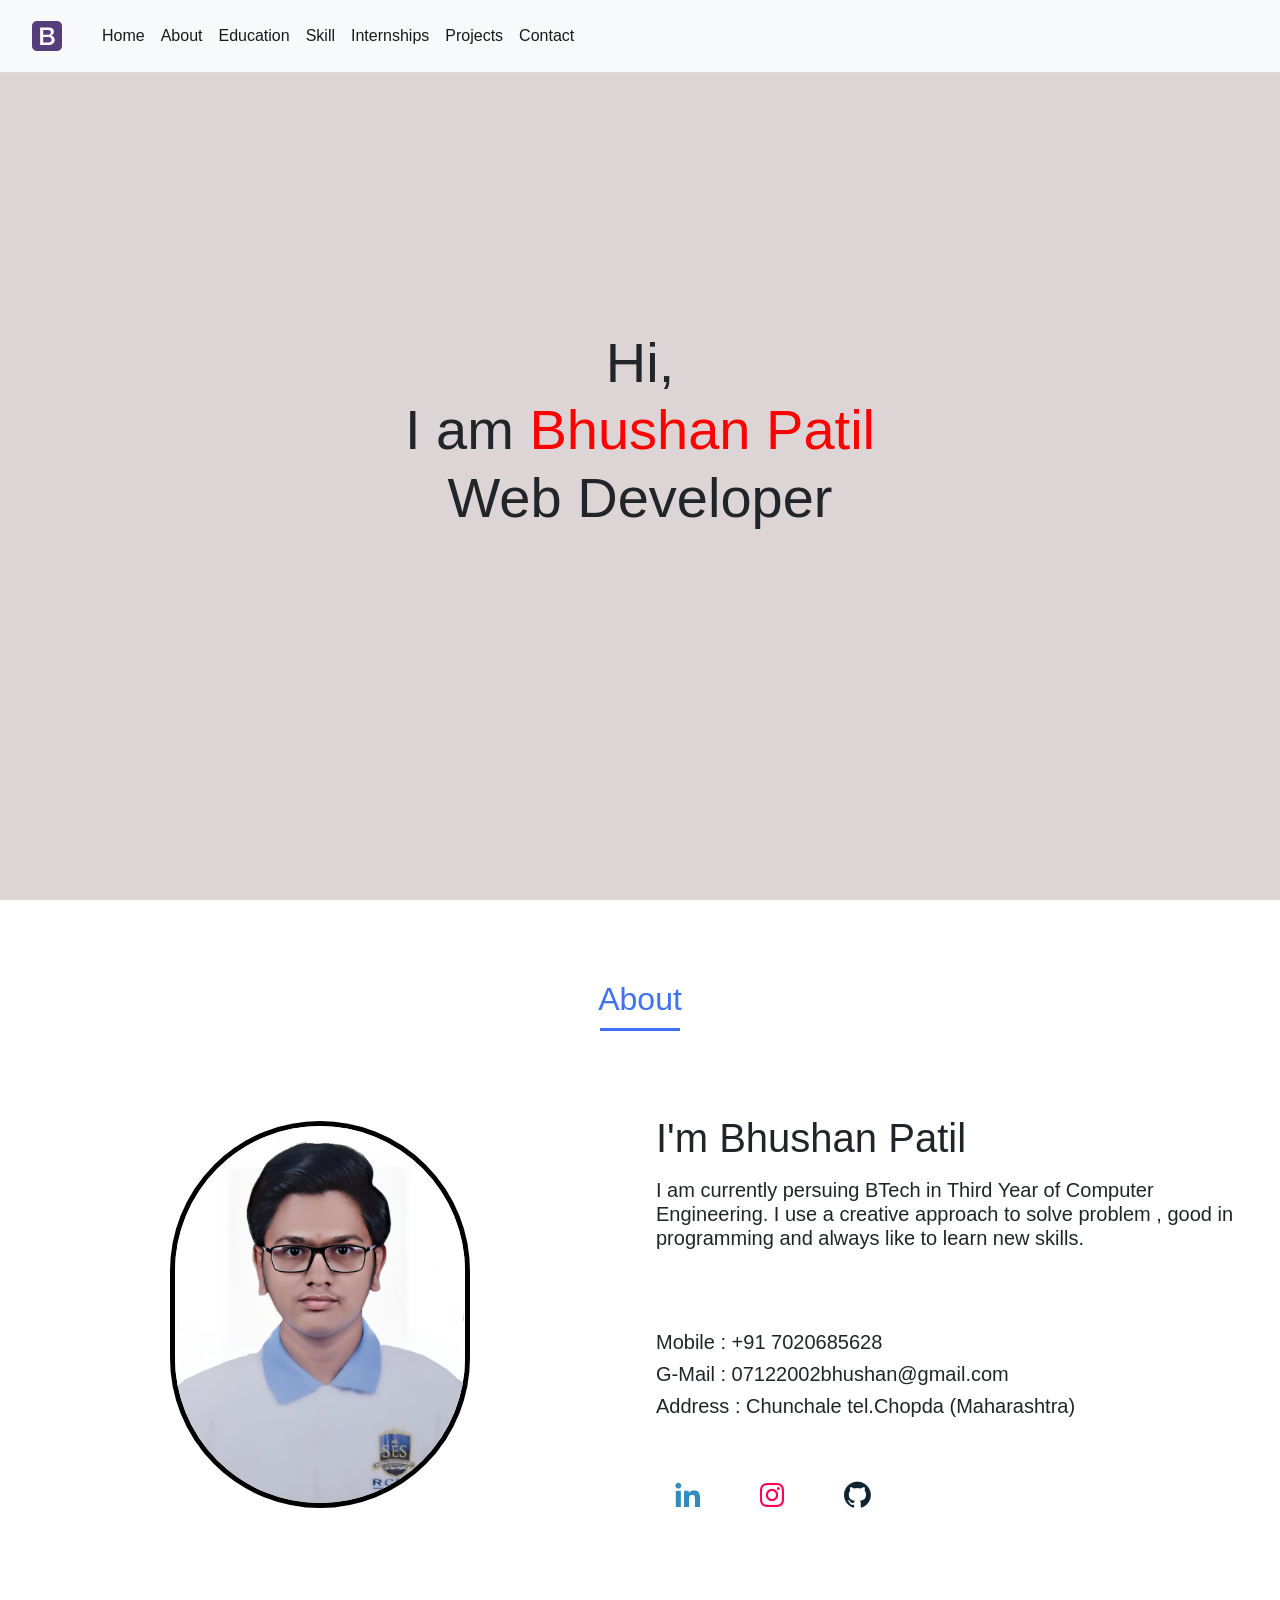
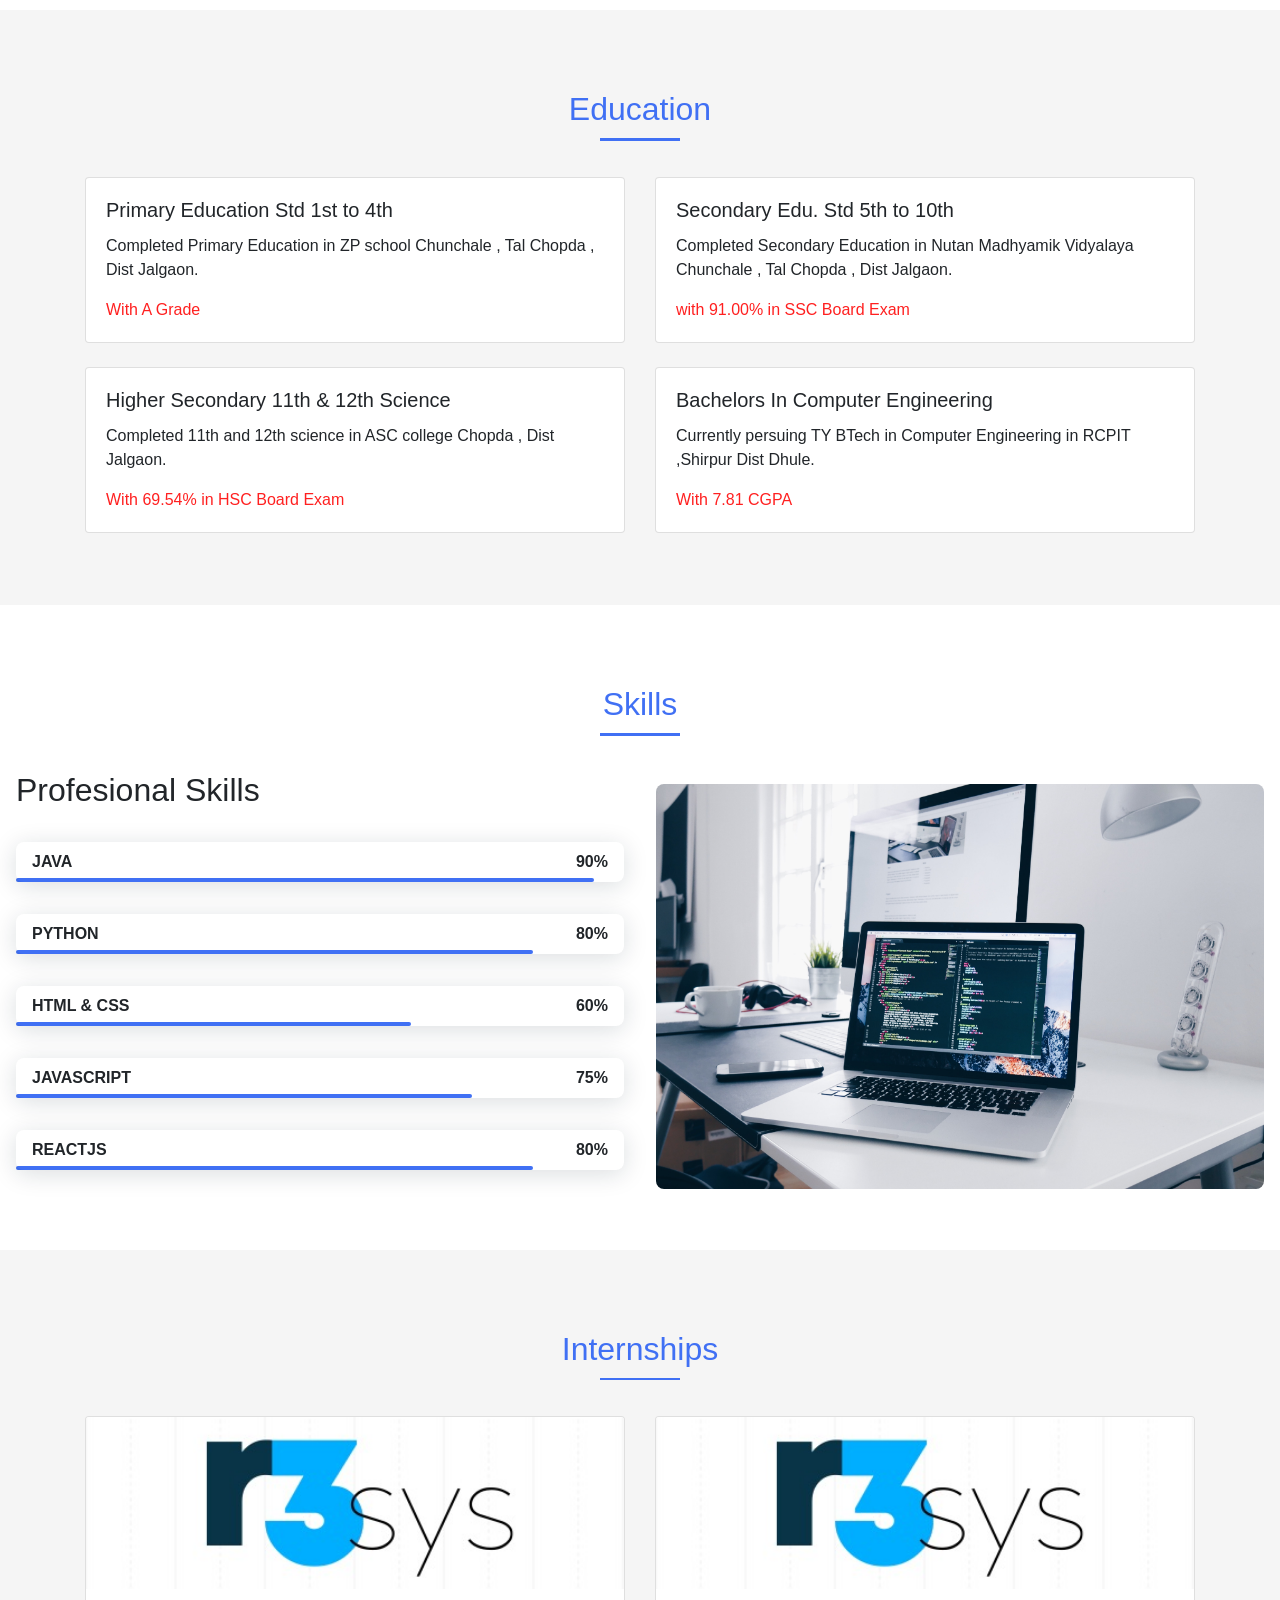
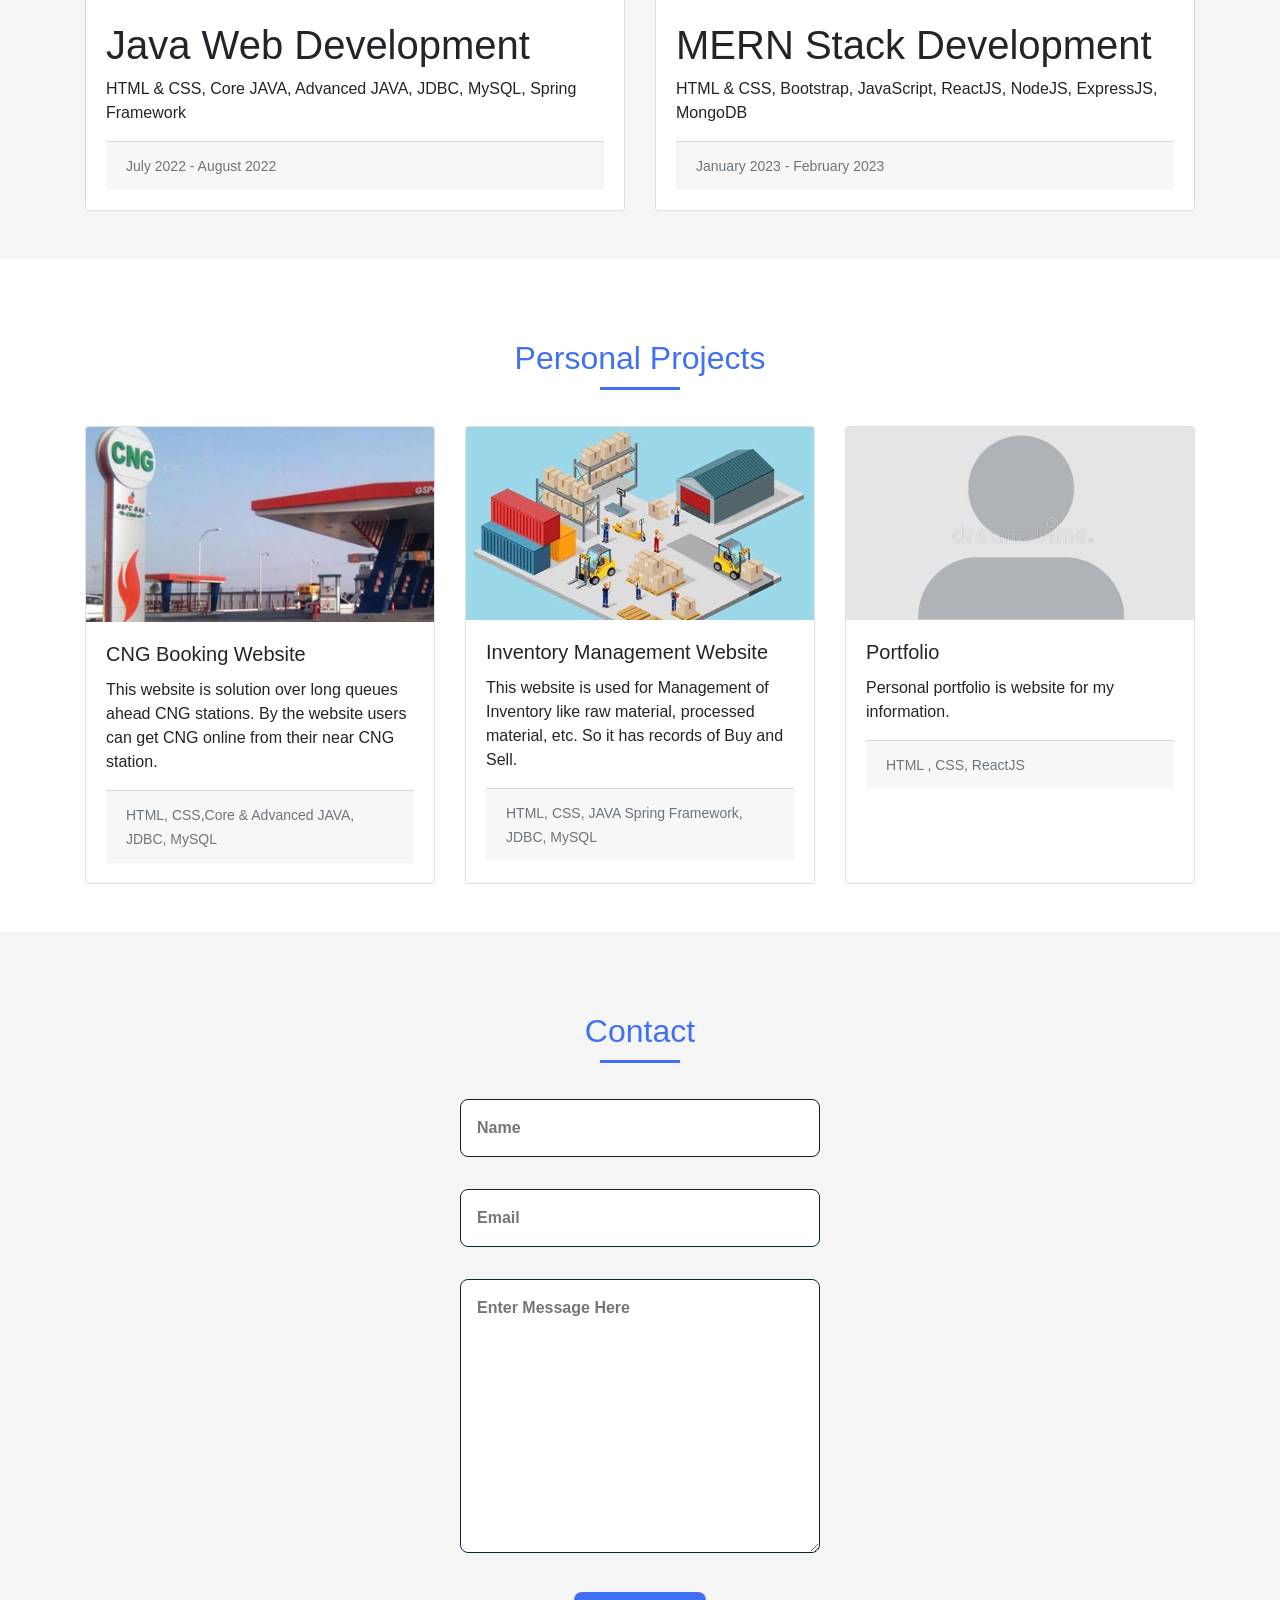
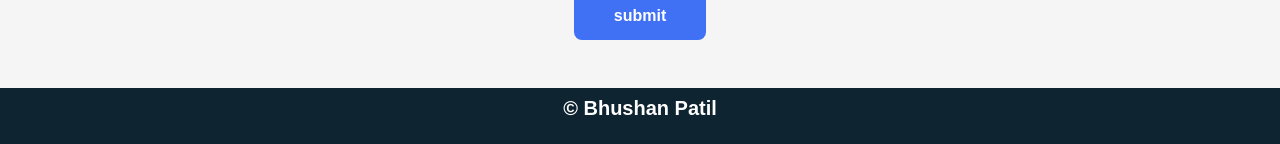
==== index.html @ 360c52a9 "hello" ====
<!doctype html>
<html lang="en">

<head>
    <!-- Required meta tags -->
    <meta charset="utf-8">
    <meta name="viewport" content="width=device-width, initial-scale=1, shrink-to-fit=no">

    <!-- Bootstrap CSS -->
    <link rel="stylesheet" href="https://cdn.jsdelivr.net/npm/bootstrap@4.6.2/dist/css/bootstrap.min.css"
        integrity="sha384-xOolHFLEh07PJGoPkLv1IbcEPTNtaed2xpHsD9ESMhqIYd0nLMwNLD69Npy4HI+N" crossorigin="anonymous">


    <meta charset="UTF-8">
    <meta name="viewport" content="width=device-width, initial-scale=1.0">
    <link rel="stylesheet" href="styles.css">
    <link rel="stylesheet" href="bootstrap.css">
    <link href='https://cdn.jsdelivr.net/npm/boxicons@2.0.5/css/boxicons.min.css' rel='stylesheet'>

    <title>bhushan</title>
</head>

<body>

    <!-- HEADER -->

    <header class="l-header">

        <nav class="navbar navbar-expand-lg navbar-light bg-light">
            <!-- Just an image -->
            <nav class="navbar navbar-light bg-light">
                <a class="navbar-brand" href="#">
                    <img src="img/bootstrap-solid.svg" width="30" height="30" alt="">
                </a>
            </nav>
            <button class="navbar-toggler" type="button" data-toggle="collapse" data-target="#navbarSupportedContent"
                aria-controls="navbarSupportedContent" aria-expanded="false" aria-label="Toggle navigation">
                <span class="navbar-toggler-icon"></span>
            </button>

            <div class="collapse navbar-collapse" id="navbarSupportedContent">
                <ul class="navbar-nav mr-auto">
                    <li class="nav-item active">
                        <a class="nav-link" href="#home">Home <span class="sr-only">(current)</span></a>
                    </li>
                    <li class="nav-item active">
                        <a class="nav-link" href="#about">About <span class="sr-only">(current)</span></a>
                    </li>
                    <li class="nav-item active">
                        <a class="nav-link" href="#work">Education <span class="sr-only">(current)</span></a>
                    </li>
                    <li class="nav-item active">
                        <a class="nav-link" href="#skills">Skill <span class="sr-only">(current)</span></a>
                    </li>
                    <li class="nav-item active">
                        <a class="nav-link" href="#intern">Internships <span class="sr-only">(current)</span></a>
                    </li>
                    <li class="nav-item active">
                        <a class="nav-link" href="#project">Projects <span class="sr-only">(current)</span></a>
                    </li>
                    <li class="nav-item active">
                        <a class="nav-link" href="#contact">Contact <span class="sr-only">(current)</span></a>
                    </li>

                </ul>
                <!-- <form class="form-inline my-2 my-lg-0">
                    <input class="form-control mr-sm-2" type="search" placeholder="Search" aria-label="Search">
                    <button class="btn btn-outline-success my-2 my-sm-0" type="submit">Search</button>
                </form> -->
            </div>
        </nav>





    </header>









    <!-- <main class="l-main"> -->
    <!--===== HOME =====-->
    <center style="background-color : rgb(221, 213, 213)">
        <section class="home bd-grid" id="home">
            <div class="home__data">
                <h1 class="home__title">Hi,<br>I am <span style="color : red;" class="home__title-color">Bhushan
                        Patil</span><br>Web
                    Developer</h1>
            </div>
        </section>
    </center>
    <!--===== ABOUT =====-->
    
    <section class="about section " id="about">
        <h2 class="section-title">About</h2>

        <div class="about__container bd-grid">
            <div class="about__img">
                <img src="img/bkp.jpg" style="border-radius:900px;border:5px solid black">
            </div>

            <div>
                <br><br>
                <h1 class="about__subtitle">I'm Bhushan Patil</h1>
                <h5 class="about__text">I am currently persuing BTech in Third Year of Computer Engineering. I use a
                    creative approach to solve problem , good in programming and always like to
                    learn new skills.</h5>

                <br><br><br>
                <h5>Mobile : +91 7020685628</h5>
                <h5>G-Mail : 07122002bhushan@gmail.com</h5>
                <h5>Address : Chunchale tel.Chopda (Maharashtra)</h5>

                <br><br>


                <div class="home__social">
                    <a style="color: rgb(49, 139, 190);" href="https://www.linkedin.com/in/bhushan-patil-1b8792234" class="home__social-icon"><i
                            class='bx bxl-linkedin'></i></a>
                    <a style="color: rgb(255, 0, 85);" href="https://instagram.com/bhushankpatil_07?igshid=ZDdkNTZiNTM=" class="home__social-icon"><i
                            class='bx bxl-instagram'></i></a>
                    <a href="https://github.com/BhushanKishorPatil" class="home__social-icon"><i
                            class='bx bxl-github'></i></a>
                </div>
            </div>
        </div>
    </section>



    <!--===== WORK =====-->
    <div style="background-color: whitesmoke;">
        <section class="work section container" id="work">
            <h2 class="section-title">Education</h2>


            <div class="row row-cols-1 row-cols-md-2">
                <div class="col mb-4">
                    <div class="card">

                        <div class="card-body">
                            <h5 class="card-title">Primary Education Std 1st to 4th</h5>
                            <p class="card-text">Completed Primary Education in ZP school Chunchale , Tal Chopda ,
                                Dist
                                Jalgaon.</p>
                            <p style="color: rgb(255, 32, 32);" class="card-text">With A Grade</p>
                        </div>
                    </div>
                </div>
                <div class="col mb-4">
                    <div class="card">

                        <div class="card-body">
                            <h5 class="card-title">Secondary Edu. Std 5th to 10th</h5>
                            <p class="card-text">Completed Secondary Education in Nutan Madhyamik Vidyalaya
                                Chunchale ,
                                Tal Chopda , Dist Jalgaon.</p>
                            <p style="color: rgb(255, 32, 32);" class="card-text">with 91.00% in SSC Board Exam</p>
                        </div>
                    </div>
                </div>
                <div class="col mb-4">
                    <div class="card">

                        <div class="card-body">
                            <h5 class="card-title">Higher Secondary 11th & 12th Science</h5>
                            <p class="card-text">Completed 11th and 12th science in ASC college Chopda , Dist
                                Jalgaon.
                            </p>
                            <p style="color: rgb(255, 32, 32);" class="card-text">With 69.54% in HSC Board Exam</p>
                        </div>
                    </div>
                </div>
                <div class="col mb-4">
                    <div class="card">

                        <div class="card-body">
                            <h5 class="card-title">Bachelors In Computer Engineering</h5>
                            <p class="card-text">Currently persuing TY BTech in Computer Engineering in RCPIT
                                ,Shirpur
                                Dist Dhule. </p>
                            <p style="color: rgb(255, 32, 32);" class="card-text">With 7.81 CGPA</p>
                        </div>
                    </div>
                </div>
            </div>

        </section>
    </div>
    <!--===== SKILLS =====-->
    <section class="skills section" id="skills">
        <h2 class="section-title">Skills</h2>

        <div class="skills__container bd-grid">
            <div>
                <h2 class="skills__subtitle">Profesional Skills</h2>
                <p class="skills__text"></p>
                <div class="skills__data">
                    <div class="skills__names">

                        <span class="skills__name">JAVA</span>
                    </div>
                    <div class="skills__bar skills__html">

                    </div>
                    <div>
                        <span class="skills__percentage">90%</span>
                    </div>
                </div>
                <div class="skills__data">
                    <div class="skills__names">

                        <span class="skills__name">PYTHON</span>
                    </div>
                    <div class="skills__bar skills__css">

                    </div>
                    <div>
                        <span class="skills__percentage">80%</span>
                    </div>
                </div>
                <div class="skills__data">
                    <div class="skills__names">

                        <span class="skills__name">HTML & CSS</span>
                    </div>
                    <div class="skills__bar skills__js">

                    </div>
                    <div>
                        <span class="skills__percentage">60%</span>
                    </div>
                </div>
                <div class="skills__data">
                    <div class="skills__names">

                        <span class="skills__name">JAVASCRIPT</span>
                    </div>
                    <div class="skills__bar skills__ux">

                    </div>
                    <div>
                        <span class="skills__percentage">75%</span>
                    </div>
                </div>
                <div class="skills__data">
                    <div class="skills__names">

                        <span class="skills__name">REACTJS</span>
                    </div>
                    <div class="skills__bar skills__css">

                    </div>
                    <div>
                        <span class="skills__percentage">80%</span>
                    </div>
                </div>
            </div>

            <div>
                <img src="img/1.jpg" alt="" class="skills__img">
            </div>
        </div>
    </section>







    <!-- services starts-->

    <div style="background-color: whitesmoke;">
        <section class="work section container" id="intern">
            <h2 class="section-title">Internships</h2>



            <div class="card-deck">
                <div class="card">
                    <img src="img/r3.jpeg" class="card-img-top" alt="...">
                    <div class="card-body">
                        <h5 class="card-title">
                            <h1>Java Web Development</h1>
                        </h5>
                        <p class="card-text">HTML & CSS, Core JAVA, Advanced JAVA, JDBC, MySQL, Spring Framework</p>
                        <div class="card-footer">
                            <p class="card-text"><small class="text-muted">July 2022 - August 2022</small></p>
                        </div>
                    </div>
                </div>
                <div class="card">
                    <img src="img/r3.jpeg" class="card-img-top" alt="...">
                    <div class="card-body">
                        <h5 class="card-title">
                            <h1>MERN Stack Development</h1>
                        </h5>
                        <p class="card-text">HTML & CSS, Bootstrap, JavaScript, ReactJS, NodeJS, ExpressJS, MongoDB</p>
                        <div class="card-footer">
                            <p class="card-text"><small class="text-muted">January 2023 - February 2023</small></p>
                        </div>
                    </div>
                </div>

        </section>
    </div>



    <!-- Projects-->

    <div>
        <section class="work section container" id="project">
            <h2 class="section-title">Personal Projects</h2>


            <div class="card-deck">
                <div class="card">
                    <img src="img/cng.jpg" class="card-img-top" alt="...">
                    <div class="card-body">
                        <h5 class="card-title">CNG Booking Website</h5>
                        <p class="card-text">This website is solution over long queues ahead CNG stations. By the
                            website users can get CNG online from their near CNG station.</p>
                        <div class="card-footer">
                            <p class="card-text"><small class="text-muted">HTML, CSS,Core & Advanced JAVA, JDBC,
                                    MySQL</small></p>
                        </div>
                    </div>
                </div>
                <div class="card">
                    <img src="img/inv.jpg" class="card-img-top" alt="...">
                    <div class="card-body">
                        <h5 class="card-title">Inventory Management Website</h5>
                        <p class="card-text">This website is used for Management of Inventory like raw material,
                            processed material, etc. So it has records of Buy and Sell.</p>
                        <div class="card-footer">
                            <p class="card-text"><small class="text-muted">HTML, CSS, JAVA Spring Framework, JDBC,
                                    MySQL</small></p>
                        </div>
                    </div>
                </div>
                <div class="card">
                    <img src="img/port.jpg" class="card-img-top" alt="...">
                    <div class="card-body">
                        <h5 class="card-title">Portfolio</h5>
                        <p class="card-text">Personal portfolio is website for my information.</p>
                        <div class="card-footer">
                            <p class="card-text"><small class="text-muted">HTML , CSS, ReactJS</small></p>
                        </div>
                    </div>
                </div>

            </div>
        </section>
    </div>





    <!--===== CONTACT =====-->
    <div style="background-color: whitesmoke;">
        <section class="contact section" id="contact">
            <h2 class="section-title">Contact</h2>

            <div class="contact__container bd-grid">
                <form action="mailto:07122002bhushan@gmail.com" method="post" class="contact__form">
                    <input type="text" placeholder="Name" class="contact__input">
                    <input type="mail" placeholder="Email" class="contact__input">
                    <textarea name="" id="" cols="0" rows="10" placeholder="Enter Message Here" class="contact__input"></textarea>
                    <center><input type="button" value="submit" class="contact__button button"></center>
                </form>
            </div>
        </section>


    </div>
    </main>

    <!--===== FOOTER =====-->
    <footer class="footer">
        <p>&#169; Bhushan Patil</p>
    </footer>
    <!-- Optional JavaScript; choose one of the two! -->

    <!-- Option 1: jQuery and Bootstrap Bundle (includes Popper) -->
    <script src="https://cdn.jsdelivr.net/npm/jquery@3.5.1/dist/jquery.slim.min.js"
        integrity="sha384-DfXdz2htPH0lsSSs5nCTpuj/zy4C+OGpamoFVy38MVBnE+IbbVYUew+OrCXaRkfj"
        crossorigin="anonymous"></script>
    <script src="https://cdn.jsdelivr.net/npm/bootstrap@4.6.2/dist/js/bootstrap.bundle.min.js"
        integrity="sha384-Fy6S3B9q64WdZWQUiU+q4/2Lc9npb8tCaSX9FK7E8HnRr0Jz8D6OP9dO5Vg3Q9ct"
        crossorigin="anonymous"></script>

    <!-- Option 2: Separate Popper and Bootstrap JS -->
    <!--
    <script src="https://cdn.jsdelivr.net/npm/jquery@3.5.1/dist/jquery.slim.min.js" integrity="sha384-DfXdz2htPH0lsSSs5nCTpuj/zy4C+OGpamoFVy38MVBnE+IbbVYUew+OrCXaRkfj" crossorigin="anonymous"></script>
    <script src="https://cdn.jsdelivr.net/npm/popper.js@1.16.1/dist/umd/popper.min.js" integrity="sha384-9/reFTGAW83EW2RDu2S0VKaIzap3H66lZH81PoYlFhbGU+6BZp6G7niu735Sk7lN" crossorigin="anonymous"></script>
    <script src="https://cdn.jsdelivr.net/npm/bootstrap@4.6.2/dist/js/bootstrap.min.js" integrity="sha384-+sLIOodYLS7CIrQpBjl+C7nPvqq+FbNUBDunl/OZv93DB7Ln/533i8e/mZXLi/P+" crossorigin="anonymous"></script>
    -->
</body>

</html>
---- styles.css ----
/*===== GOOGLE FONTS =====*/
@import url("https://fonts.googleapis.com/css2?family=Poppins:wght@400;600;700&display=swap");
/*===== VARIABLES CSS =====*/
:root{
  --header-height: 3rem;
  --font-semi: 600;
}

/*===== Colores =====*/
:root{
  --first-color: #4070F4;
  --second-color: #0E2431;
}

/*===== Fuente y tipografia =====*/
:root{
  --body-font: 'Poppins', sans-serif;
  --big-font-size: 2rem;
  --h2-font-size: 1.25rem;
  --normal-font-size: 0.938rem;
}
@media screen and (min-width: 768px){
  :root{
    --big-font-size: 3.5rem;
    --h2-font-size: 2rem;
    --normal-font-size: 1rem;
  }
}

/*===== Margenes =====*/
:root{
  --mb-1: 0.5rem;
  --mb-2: 1rem;
  --mb-3: 1.5rem;
  --mb-4: 2rem;
  --mb-5: 2.5rem;
  --mb-6: 3rem;
}

/*===== z index =====*/
:root{
  --z-back: -10;
  --z-normal: 1;
  --z-tooltip: 10;
  --z-fixed: 100;
}

/*===== BASE =====*/
*,::before,::after{
  box-sizing: border-box;
}
html{
  scroll-behavior: smooth;
}
body{
  margin: var(--header-height) 0 0 0;
  font-family: var(--body-font);
  font-size: var(--normal-font-size);
  color: var(--second-color);
}
h1,h2,p{
  margin: 0;
}
ul{
  margin: 0;
  padding: 0;
  list-style: none;
}
a{
  text-decoration: none;
}
img{
  max-width: 100%;
  height: auto;
  display: block;
}

/*===== CLASS CSS ===== */
.section-title{
  position: relative;
  font-size: var(--h2-font-size);
  color: var(--first-color);
  margin-top: var(--mb-2);
  margin-bottom: var(--mb-4);
  text-align: center;
}
.section-title::after{
  position: absolute;
  content: "";
  width: 64px;
  height: 0.18rem;
  left: 0;
  right: 0;
  margin: auto;
  top: 2rem;
  background-color: var(--first-color);
}
.section{
  padding-top: 3rem;
  padding-bottom: 2rem;
}

/*===== LAYOUT =====*/
.bd-grid{
  max-width: 1300px;
  display: grid;
  grid-template-columns: 100%;
  grid-column-gap: 2rem;
  width: calc(100% - 2rem);
  margin-left: var(--mb-2);
  margin-right: var(--mb-2);
}
.l-header{
  width: 100%;
  position: fixed;
  top: 0;
  left: 0;
  z-index: var(--z-fixed);
  background-color: #fff;
  box-shadow: 0 1px 4px rgba(255, 255, 255, 0.15);
}

/*===== NAV =====*/
.nav{
  height: var(--header-height);
  display: flex;
  justify-content: space-between;
  align-items: center;
  font-weight: var(--font-semi);
}
@media screen and (max-width: 768px){
  .nav__menu{
    position: fixed;
    top: var(--header-height);
    right: -100%;
    width: 80%;
    height: 100%;
    padding: 2rem;
    background-color: var(--second-color);
    transition: .5s;
  }
}
.nav__item{
  margin-bottom: var(--mb-4);
}
.nav__link{
  position: relative;
  color: #fff;
}
.nav__link:hover{
  position: relative;
}
.nav__link:hover::after{
  position: absolute;
  content: "";
  width: 100%;
  height: 0.18rem;
  left: 0;
  top: 2rem;
  background-color: var(--first-color);
}
.nav__logo{
  color: var(--second-color);
}
.nav__toggle{
  color: var(--second-color);
  font-size: 1.5rem;
  cursor: pointer;
}

/*Active menu*/
.active::after{
  content: "";
  width: 100%;
  height: 0.18rem;
  left: 0;
  top: 2rem;
  background-color: var(--first-color);
}

/*=== Show menu ===*/
.show{
  right: 0;
}

/*===== HOME =====*/
.home{
  height: calc(100vh - 3rem);
  row-gap: 1rem;
}
.home__data{
  align-self: center;
}
.home__title{

  font-size: var(--big-font-size);
  margin-bottom: var(--mb-5);
}
.home__title-color{
  color: var(--first-color);
}
.home__social{
  flex-direction: row;
}
.home__social-icon{
  width: max-content;
  margin: var(--mb-2);
  font-size: 2rem;
  color: var(--second-color);
}
.home__social-icon:hover{
  color: var(--first-color);
}
.home__img{
  position: absolute;
  right: 0;
  bottom: 0;
  width: 295px;
}

/*BUTTONS*/
.button{
  display: inline-block;
  background-color: var(--first-color);
  color: #fff;
  padding: .75rem 2.5rem;
  font-weight: var(--font-semi);
  border-radius: .5rem;
}
.button:hover{
  box-shadow: 0 10px 36px rgba(0,0,0,.15);
}

/* ===== ABOUT =====*/
.about__container{
  row-gap: 2rem;
  text-align: center;
}
.about__subtitle{
  margin-bottom: var(--mb-2);
}
.about__img{
  justify-self: center;
}
.about__img img{
  width: 200px;
  border-radius: .5rem;
}

/* ===== SKILLS =====*/
.skills__container{
  row-gap: 2rem;
  text-align: center;
}
.skills__subtitle{
  margin-bottom: var(--mb-2);
}
.skills__text{
  margin-bottom: var(--mb-4);
}
.skills__data{
  display: flex;
  justify-content: space-between;
  align-items: center;
  position: relative;
  font-weight: var(--font-semi);
  padding: .5rem 1rem;
  margin-bottom: var(--mb-4);
  border-radius: .5rem;
  box-shadow: 0 4px 25px rgba(14,36,49,.15);
}
.skills__icon{
  font-size: 2rem;
  margin-right: var(--mb-2);
  color: var(--first-color);
}
.skills__names{
  display: flex;
  align-items: center;
}
.skills__bar{
  position: absolute;
  left: 0;
  bottom: 0;
  background-color: var(--first-color);
  height: .25rem;
  border-radius: .5rem;
  z-index: var(--z-back);
}
.skills__html{
  width: 95%;
}
.skills__css{
  width: 85%;
}
.skills__js{
  width: 65%;
}
.skills__ux{
  width: 75%;
}
.skills__img{
  border-radius: .5rem;
}

/* ===== WORK =====*/
.work__container{
  row-gap: 2rem;
}
.work__img{
  box-shadow: 0 4px 25px rgba(14,36,49,.15);
  border-radius: .5rem;
  overflow: hidden;
}
.work__img img{
  transition: 1s;
  cursor: pointer;
}
.work__img img:hover{
  transform: scale(1.1);
}

/* ===== CONTACT =====*/
.contact__input{
  width: 100%;
  font-size: var(--normal-font-size);
  font-weight: var(--font-semi);
  padding: 1rem;
  border-radius: .5rem;
  border: 1.5px solid var(--second-color);
  outline: none;
  margin-bottom: var(--mb-4);
}
.contact__button{
  border: none;
  outline: none;
  font-size: var(--normal-font-size);
  cursor: pointer;
  margin-left: auto;
}

/* ===== FOOTER =====*/
.footer{
  background-color: var(--second-color);
  color: #fff;
  text-align: center;
  font-weight: var(--font-semi);
  padding: 5px;
  font-size: 20px;
}

/* ===== MEDIA QUERIES=====*/
@media screen and (min-width: 768px){
  body{
    margin: 0;
  }
  .section{
    padding-top: 4rem;
    padding-bottom: 3rem;
  }
  .section-title{
    margin-bottom: var(--mb-6);
  }
  .section-title::after{
    width: 80px;
    top: 3rem;
  }

  .nav{
    height: calc(var(--header-height) + 1rem);
  }
  .nav__list{
    display: flex;
    padding-top: 0;
  }
  .nav__item{
    margin-left: var(--mb-6);
    margin-bottom: 0;
  }
  .nav__toggle{
    display: none;
  }
  .nav__link{
    color: var(--second-color);
  }

  .home{
    height: 100vh;
  }
  .home__data{
    align-self: center;
  }
  .home__social{
    padding-top: 0;
    padding-bottom: 2.5rem;
    flex-direction: row;
    align-self: flex-end;
  }
  .home__social-icon{
    margin-bottom: 0;
    margin-right: var(--mb-4);
  }
  .home__img{
    width: 457px;
    bottom: 15%;
  }

  .about__container, .skills__container{
    grid-template-columns: repeat(2,1fr);
    align-items: center;
    text-align: initial;
  }
  .about__img img{
    width: 300px;
  }
  .work__container{
    grid-template-columns: repeat(3, 1fr);
    grid-template-rows: repeat(2,1fr);
    column-gap: 2rem;
  }
  .contact__form{
    width: 360px;
  }
  .contact__container{
    justify-items: center;
  }
}

@media screen and (min-width: 1024px) {
  .bd-grid {
    margin-left: auto;
    margin-right: auto;
  }
  .home__img {
    right: 10%;
  }
}






















.columns{
  display: grid;
  grid-template-columns: auto auto;
  padding-left: 100px;
  
}

.box{
  height: 200px;
  width: 500px;
  background-color: rgba(85, 68, 68, 0.1);
  border-radius: 20px;
  margin: 10px;
  padding: 20px;
}
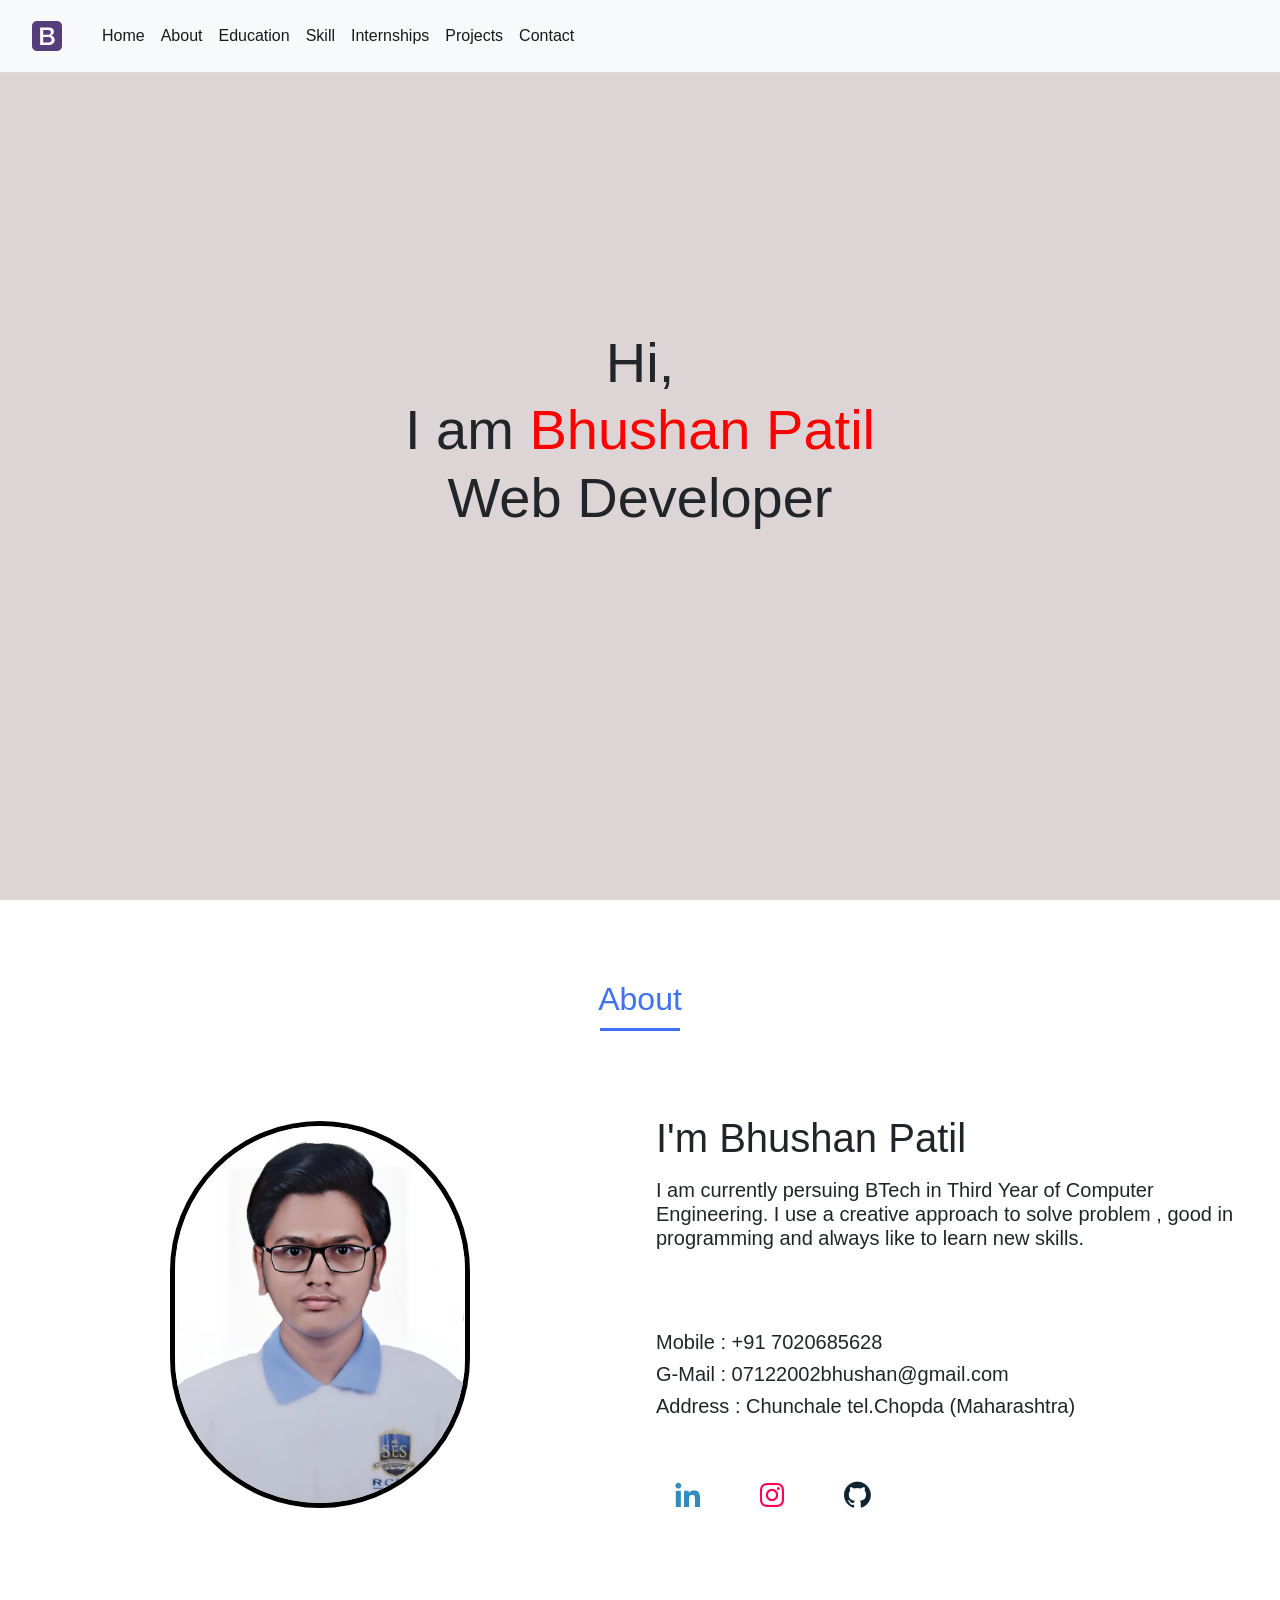
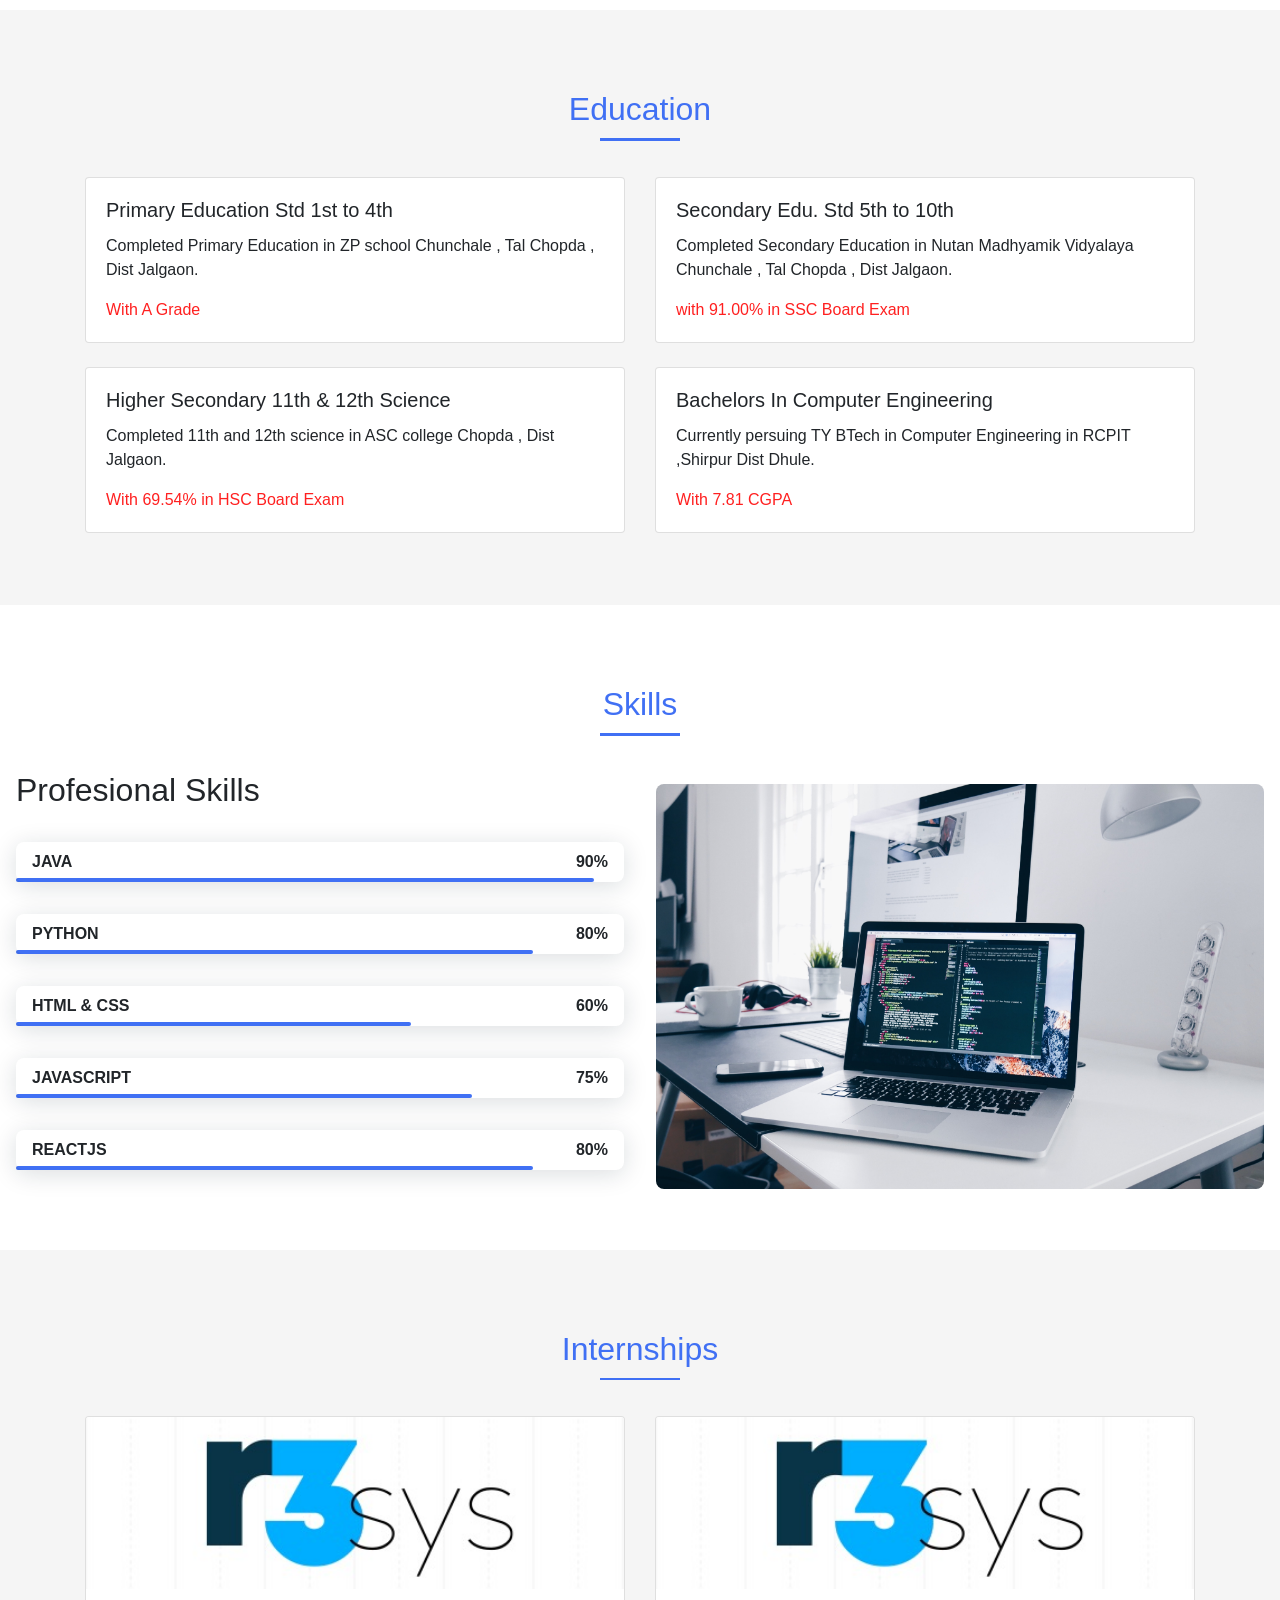
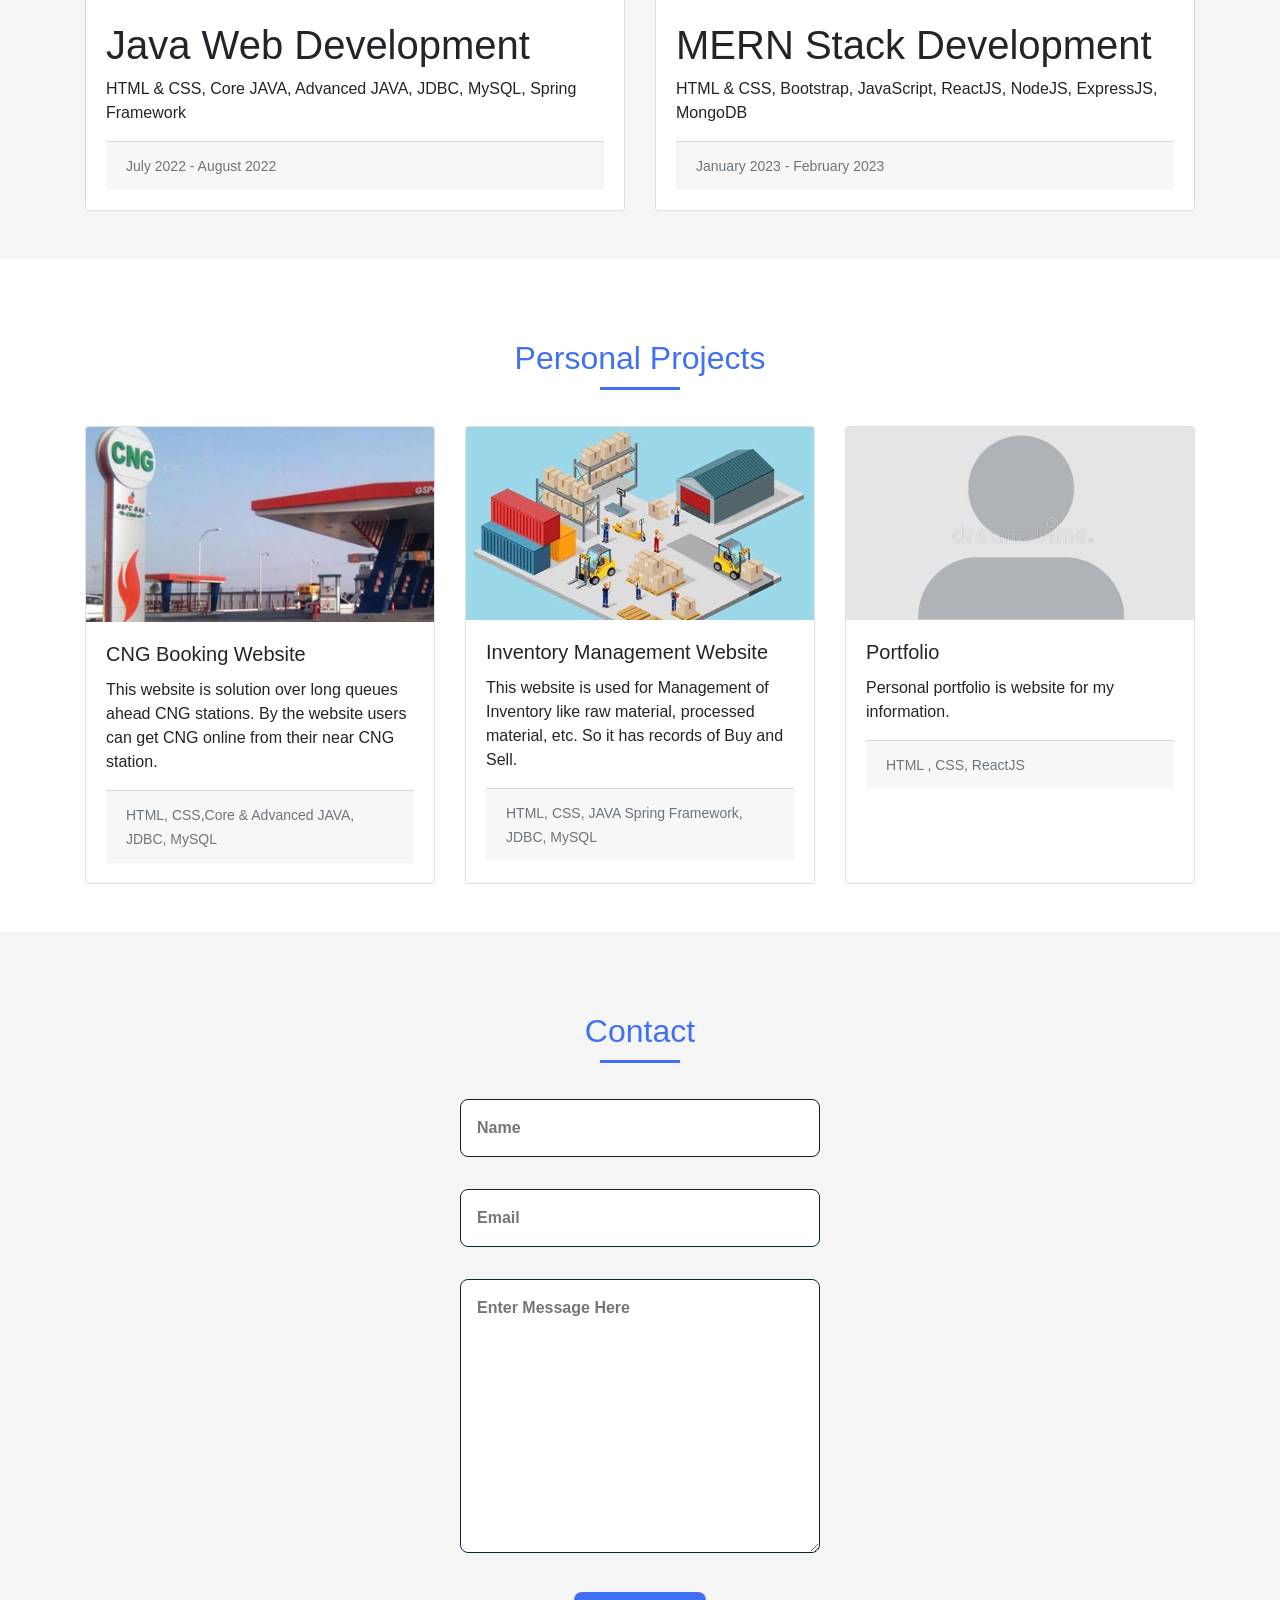
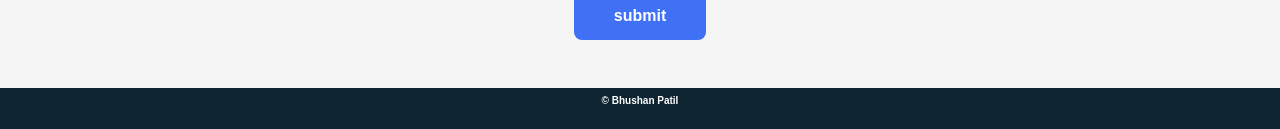
==== commit b11d2de1: "Update index.html" ====
--- a/index.html
+++ b/index.html
@@ -375,7 +375,7 @@
                     <input type="text" placeholder="Name" class="contact__input">
                     <input type="mail" placeholder="Email" class="contact__input">
                     <textarea name="" id="" cols="0" rows="10" placeholder="Enter Message Here" class="contact__input"></textarea>
-                    <center><input type="button" value="submit" class="contact__button button"></center>
+                    <center><input type="submit" value="submit" class="contact__button button"></center>
                 </form>
             </div>
         </section>
--- a/styles.css
+++ b/styles.css
@@ -346,7 +346,7 @@
   text-align: center;
   font-weight: var(--font-semi);
   padding: 5px;
-  font-size: 20px;
+  font-size: 10px;
 }
 
 /* ===== MEDIA QUERIES=====*/
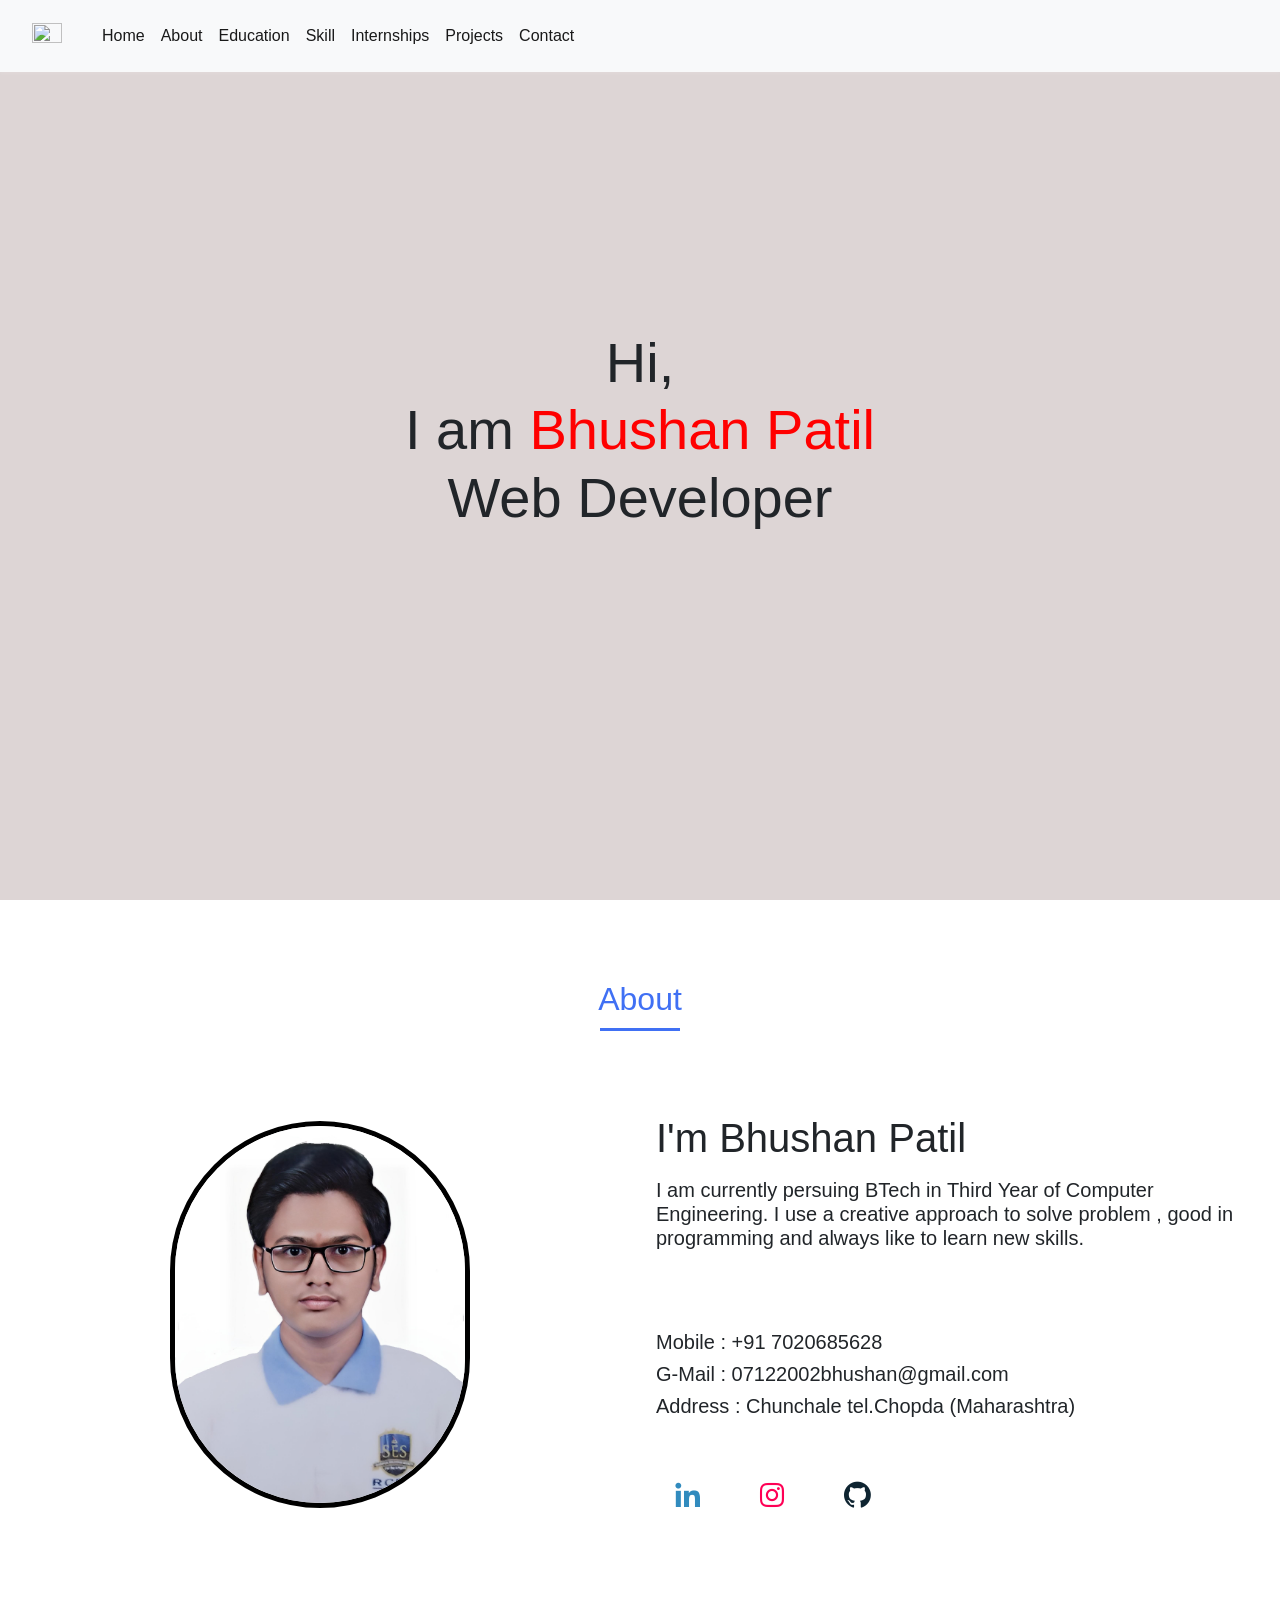
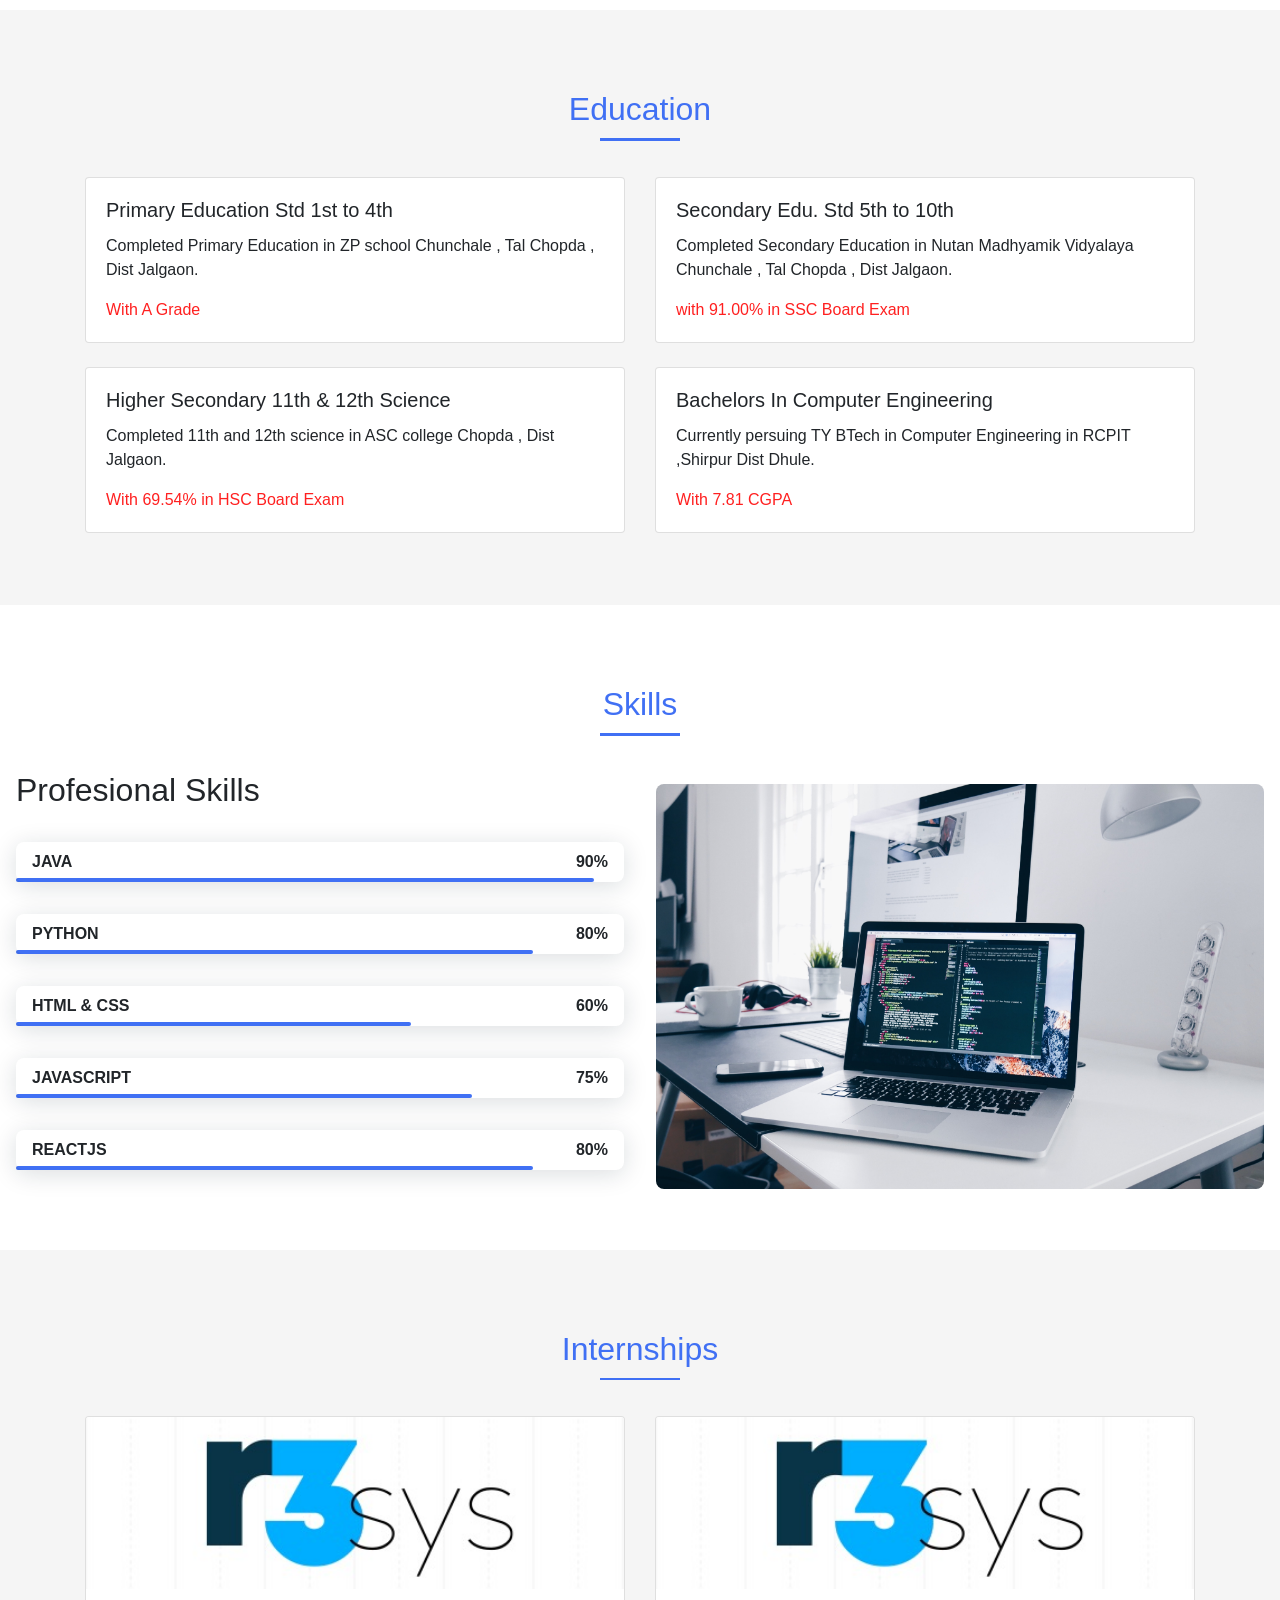
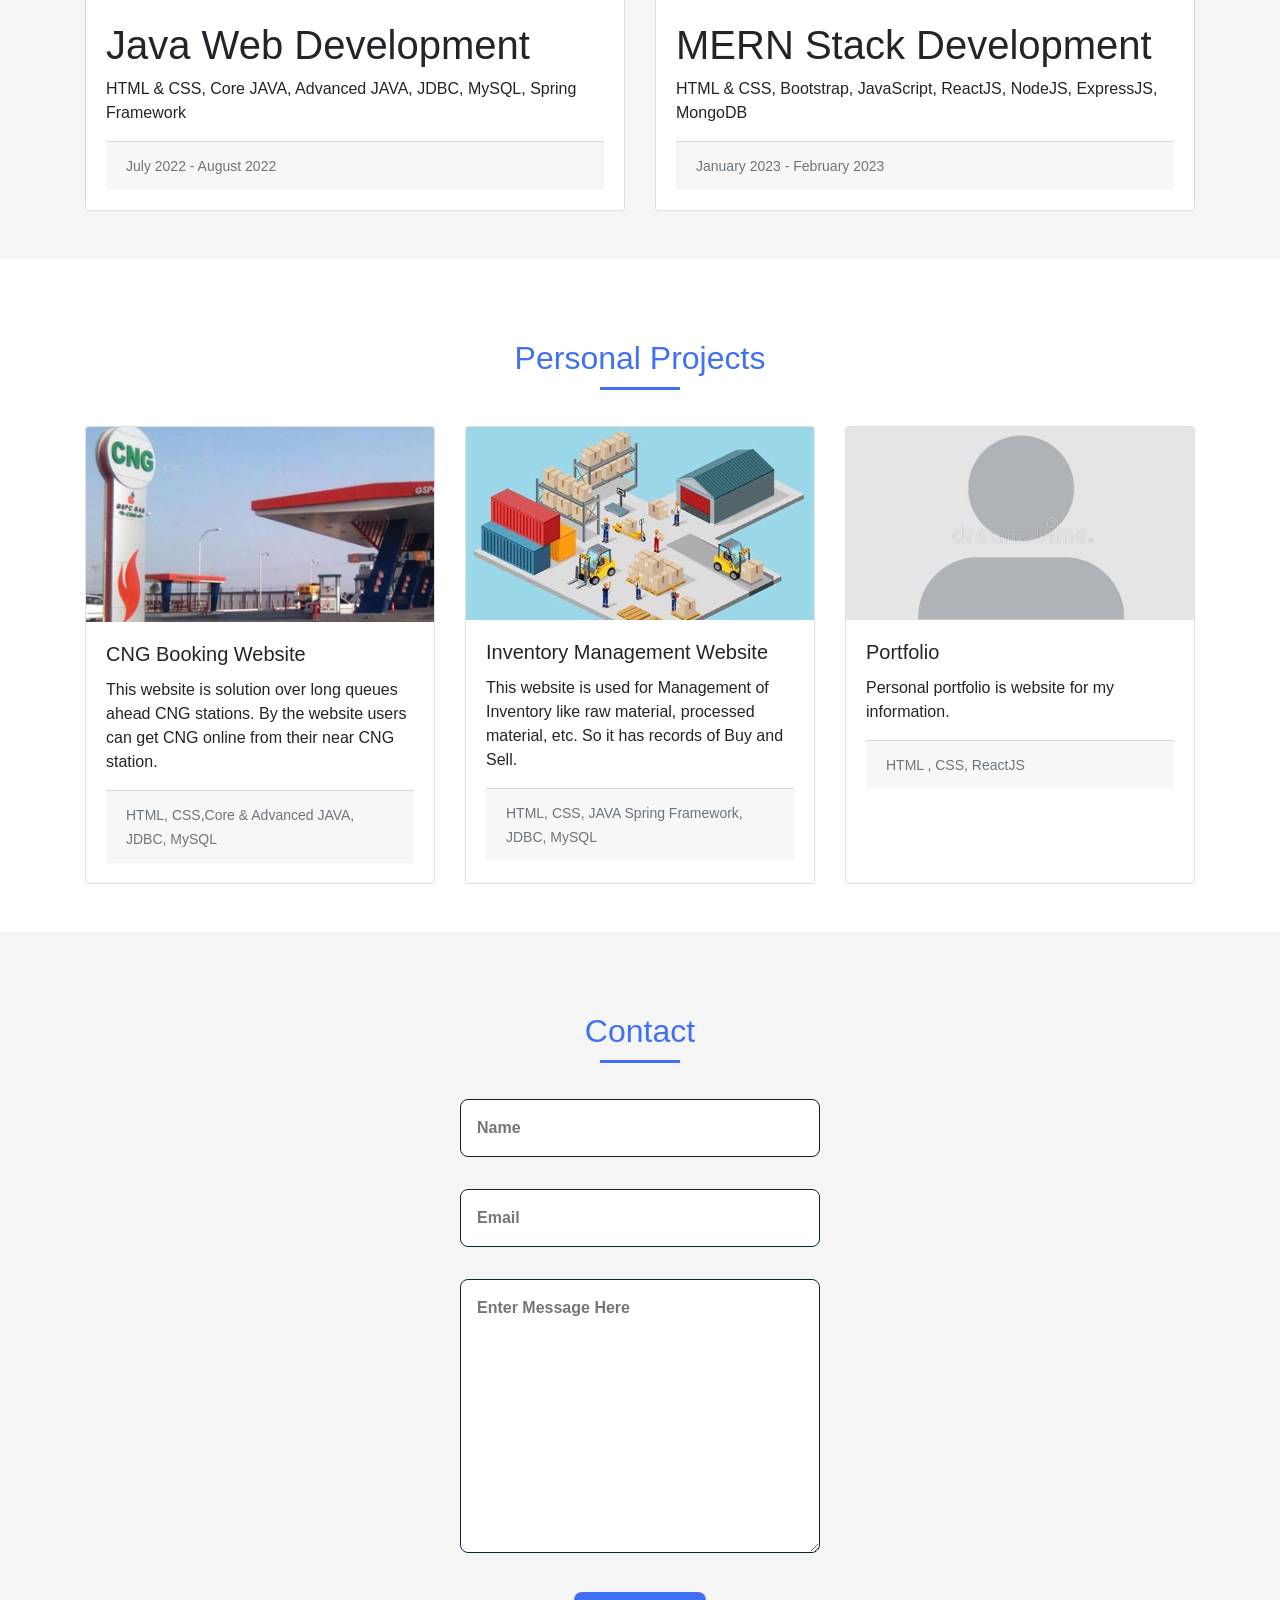
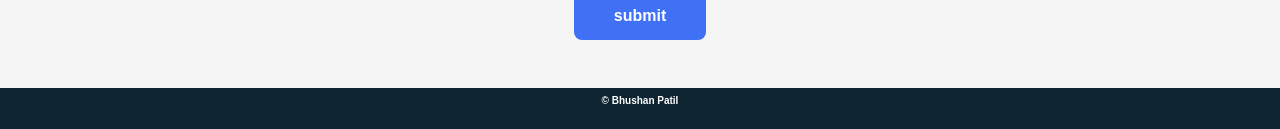
==== commit 7f4bbd88: "Update index.html" ====
--- a/index.html
+++ b/index.html
@@ -30,7 +30,7 @@
             <!-- Just an image -->
             <nav class="navbar navbar-light bg-light">
                 <a class="navbar-brand" href="#">
-                    <img src="img/bootstrap-solid.svg" width="30" height="30" alt="">
+                    <img src="img/download.jpg" width="30" height="30" alt="">
                 </a>
             </nav>
             <button class="navbar-toggler" type="button" data-toggle="collapse" data-target="#navbarSupportedContent"
@@ -406,4 +406,4 @@
     -->
 </body>
 
-</html>+</html>
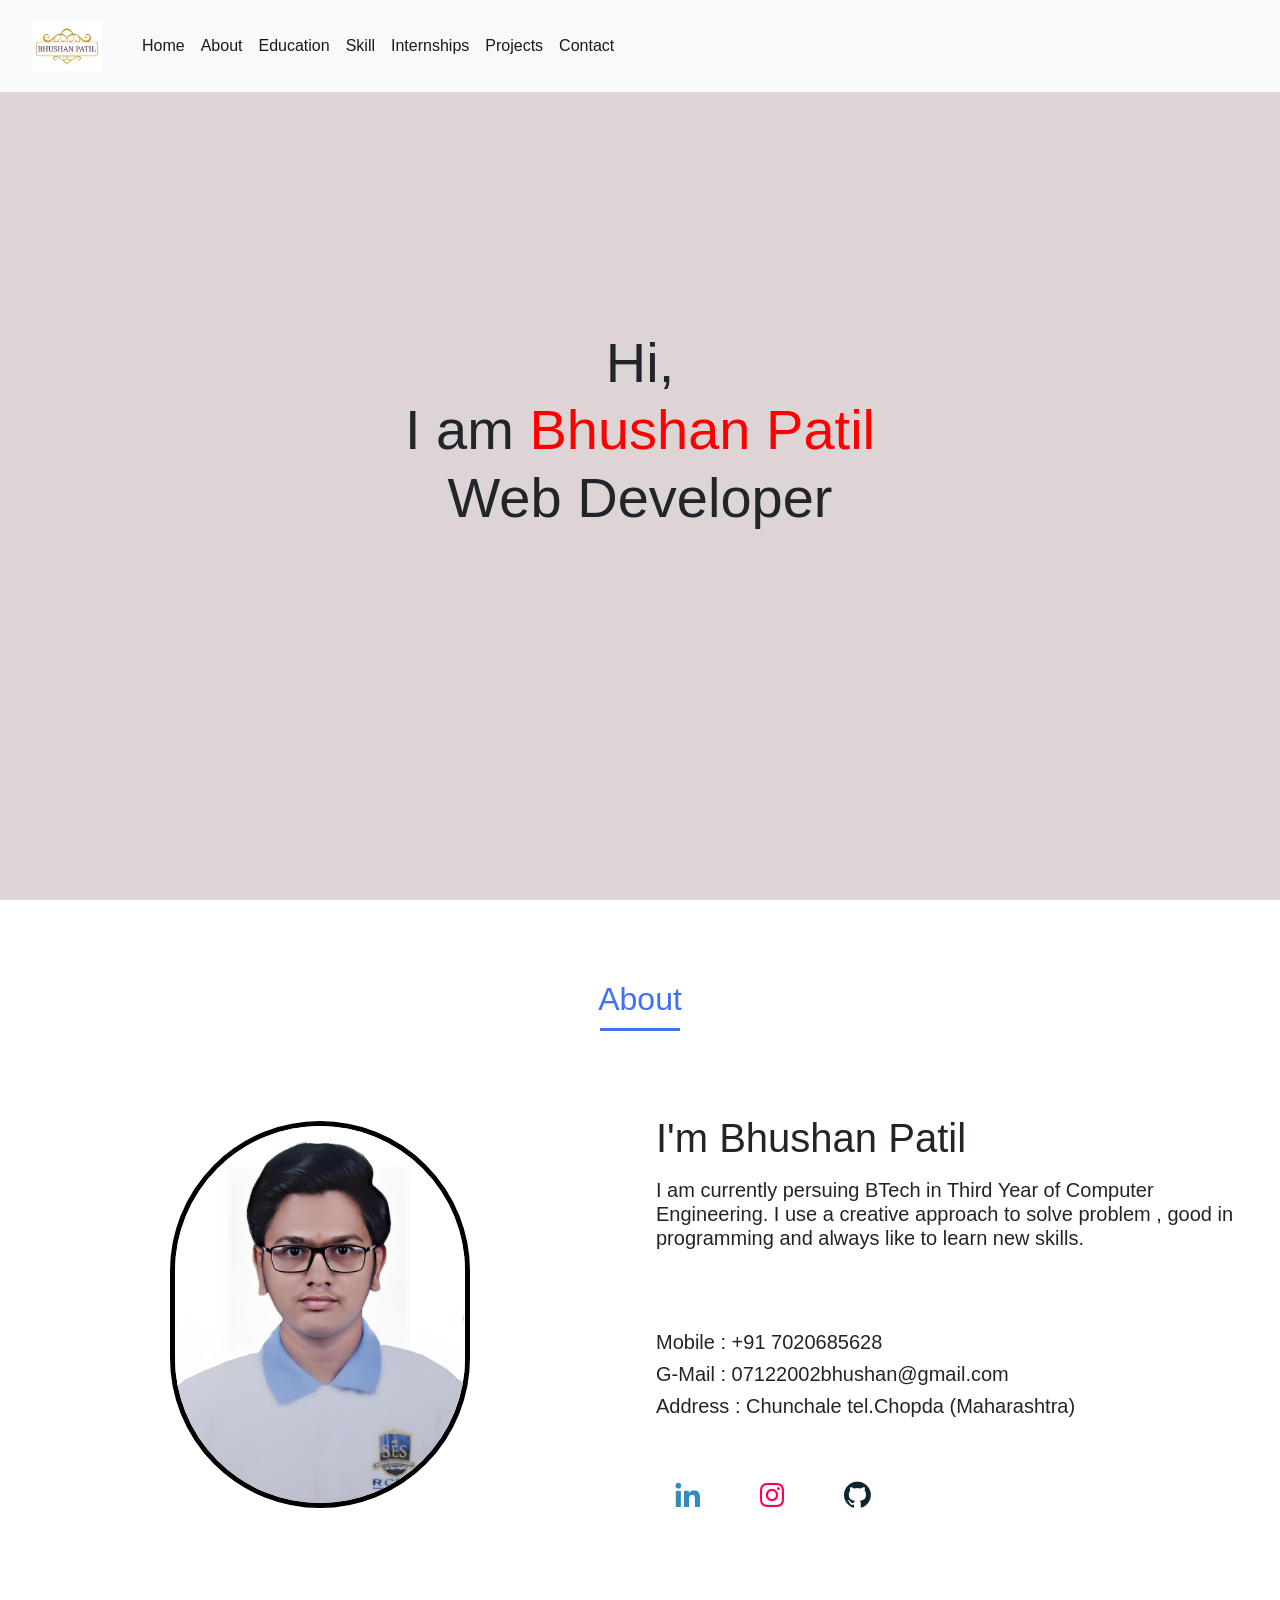
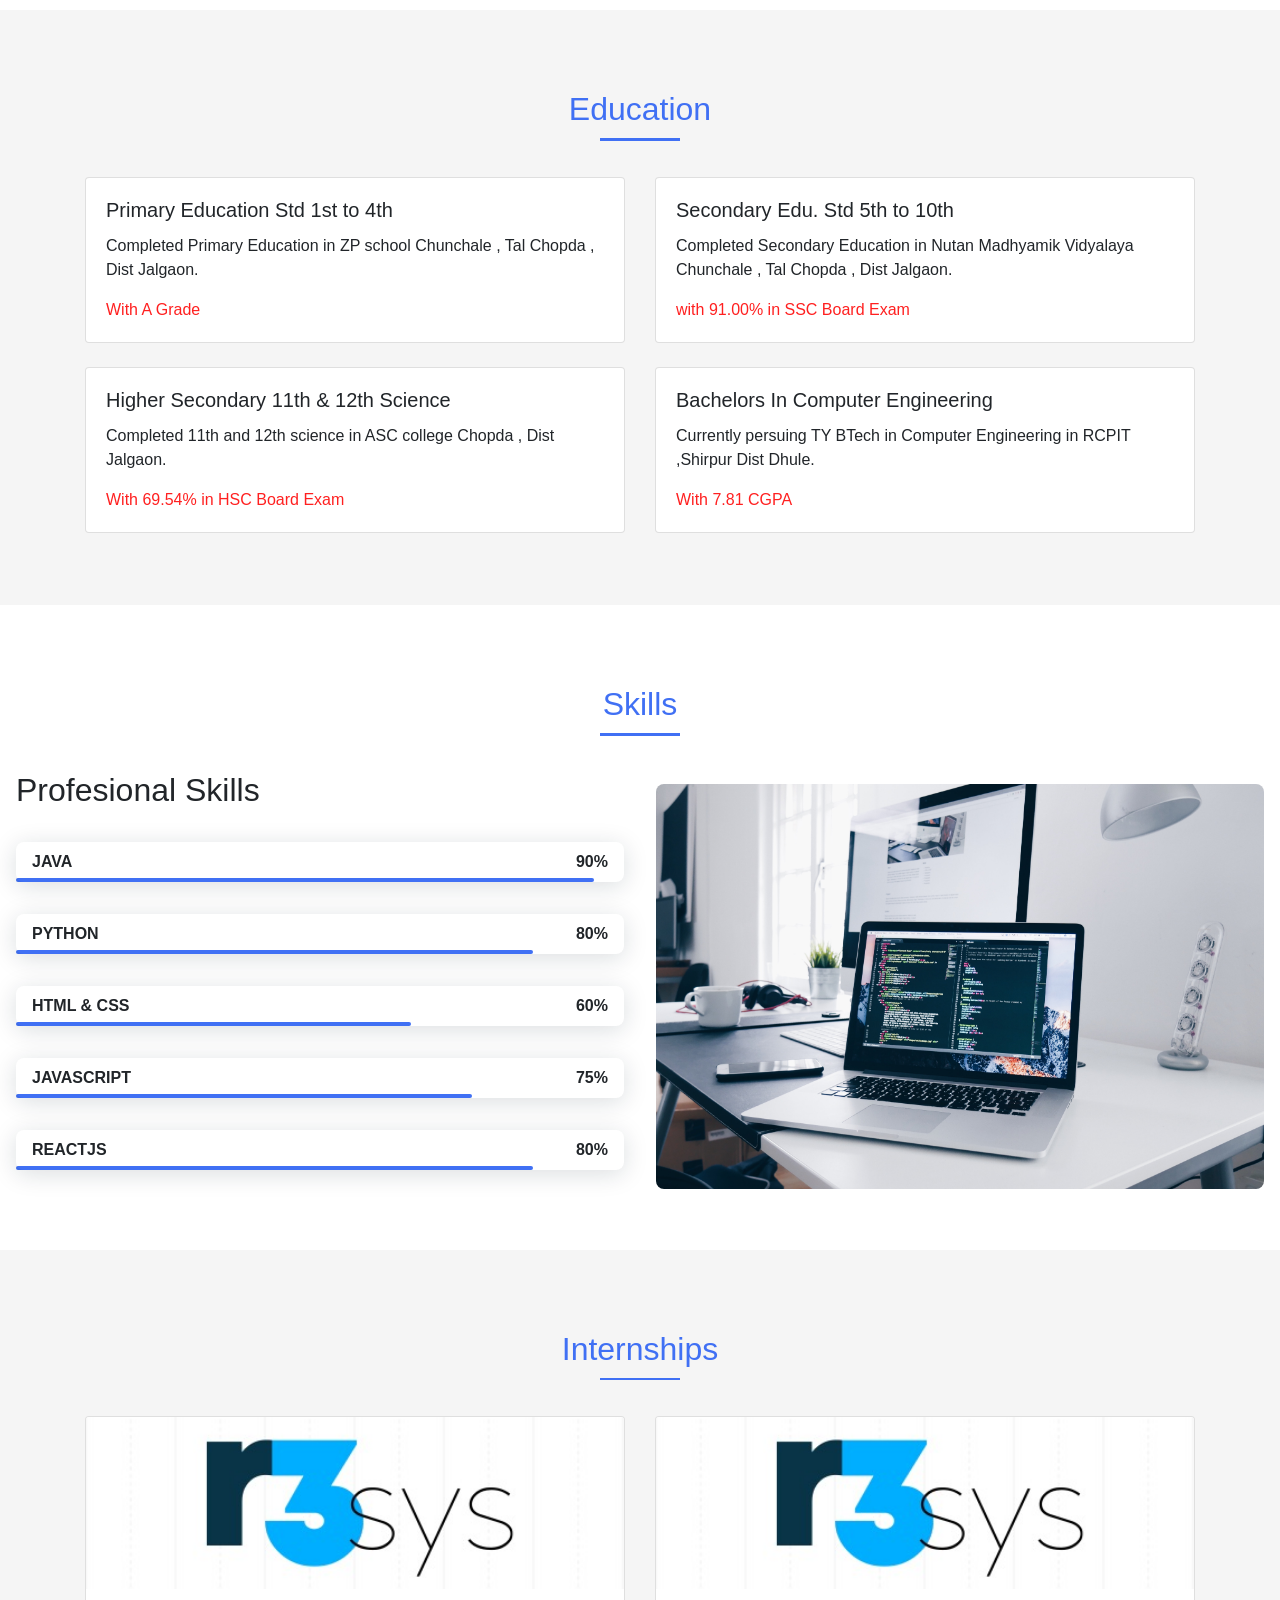
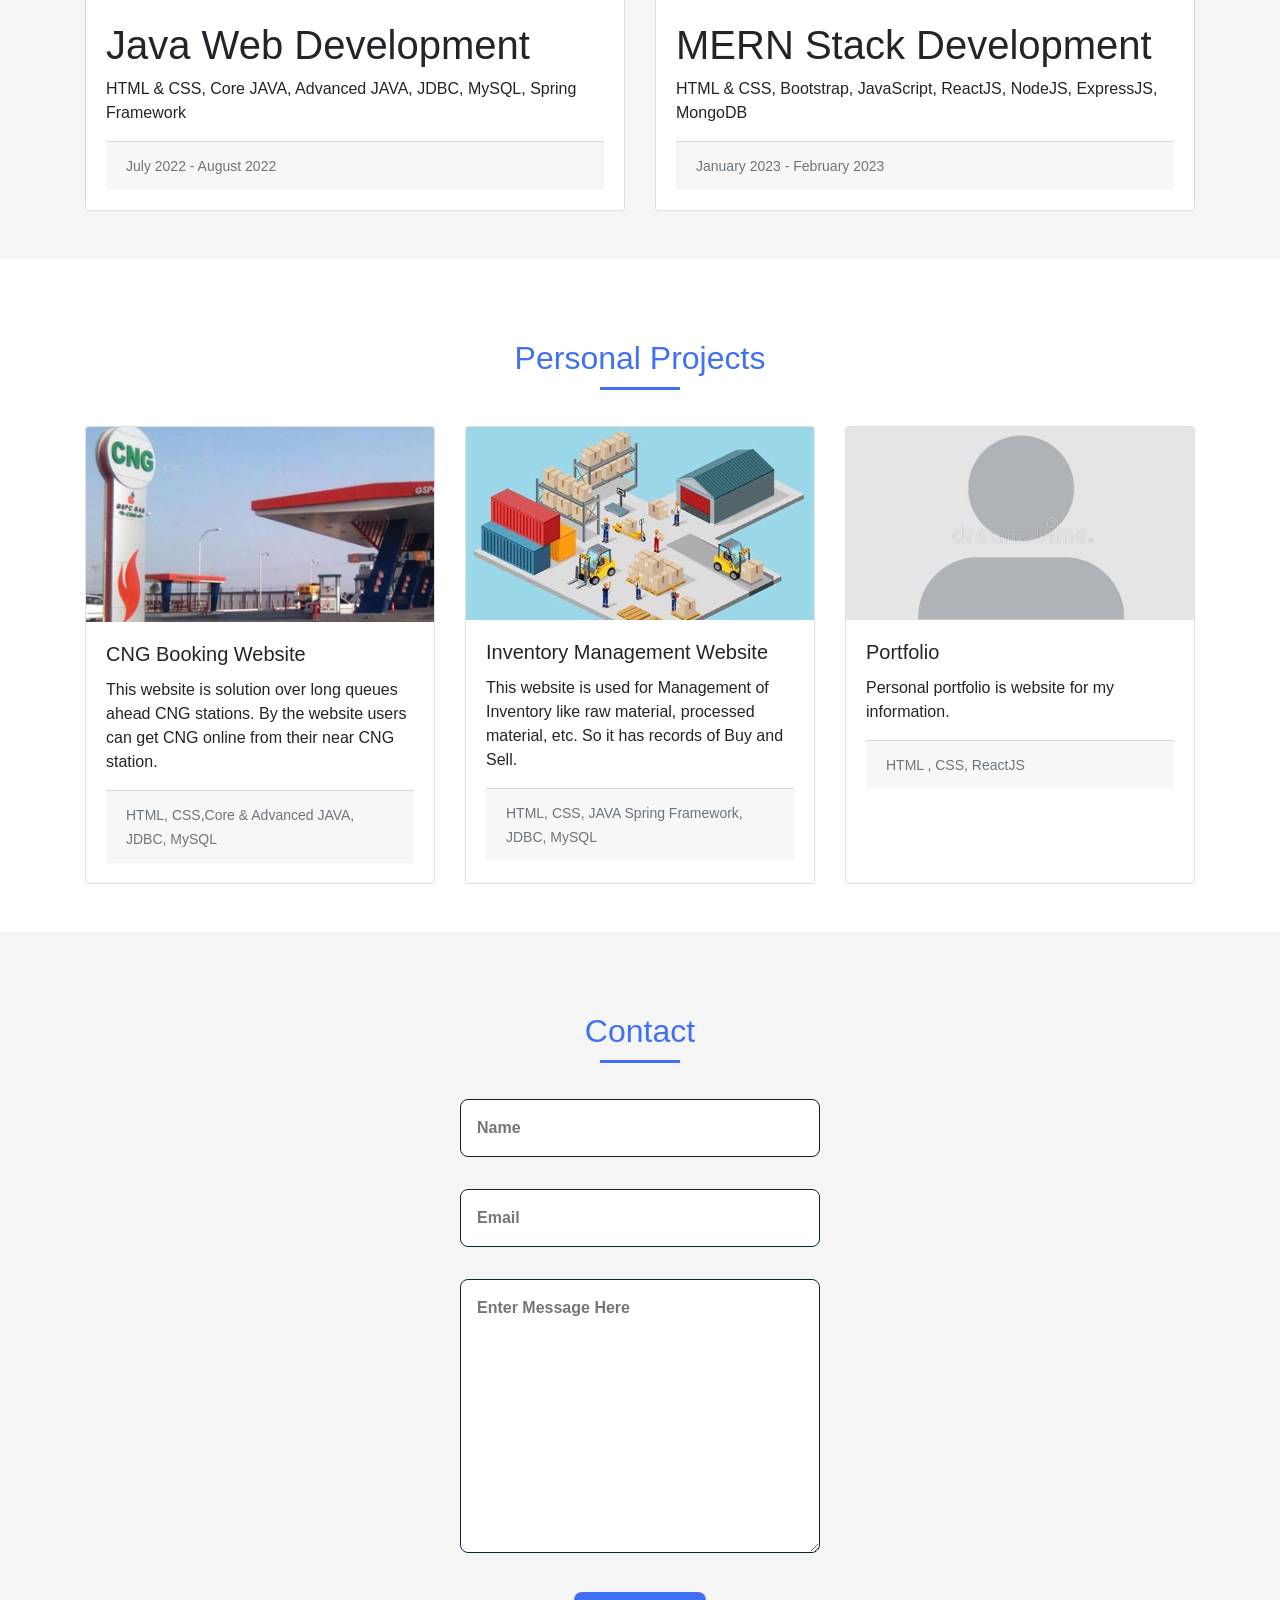
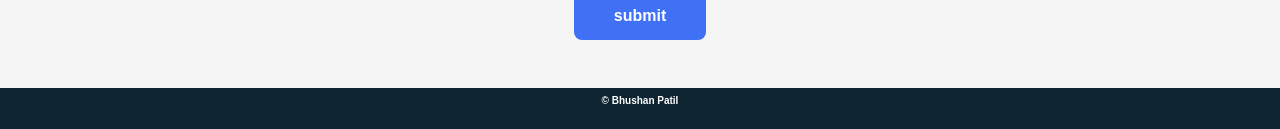
==== commit e29f479c: "Update index.html" ====
--- a/index.html
+++ b/index.html
@@ -30,7 +30,7 @@
             <!-- Just an image -->
             <nav class="navbar navbar-light bg-light">
                 <a class="navbar-brand" href="#">
-                    <img src="img/download.jpg" width="30" height="30" alt="">
+                    <img src="img/download.jpg" width="70" height="50" alt="">
                 </a>
             </nav>
             <button class="navbar-toggler" type="button" data-toggle="collapse" data-target="#navbarSupportedContent"
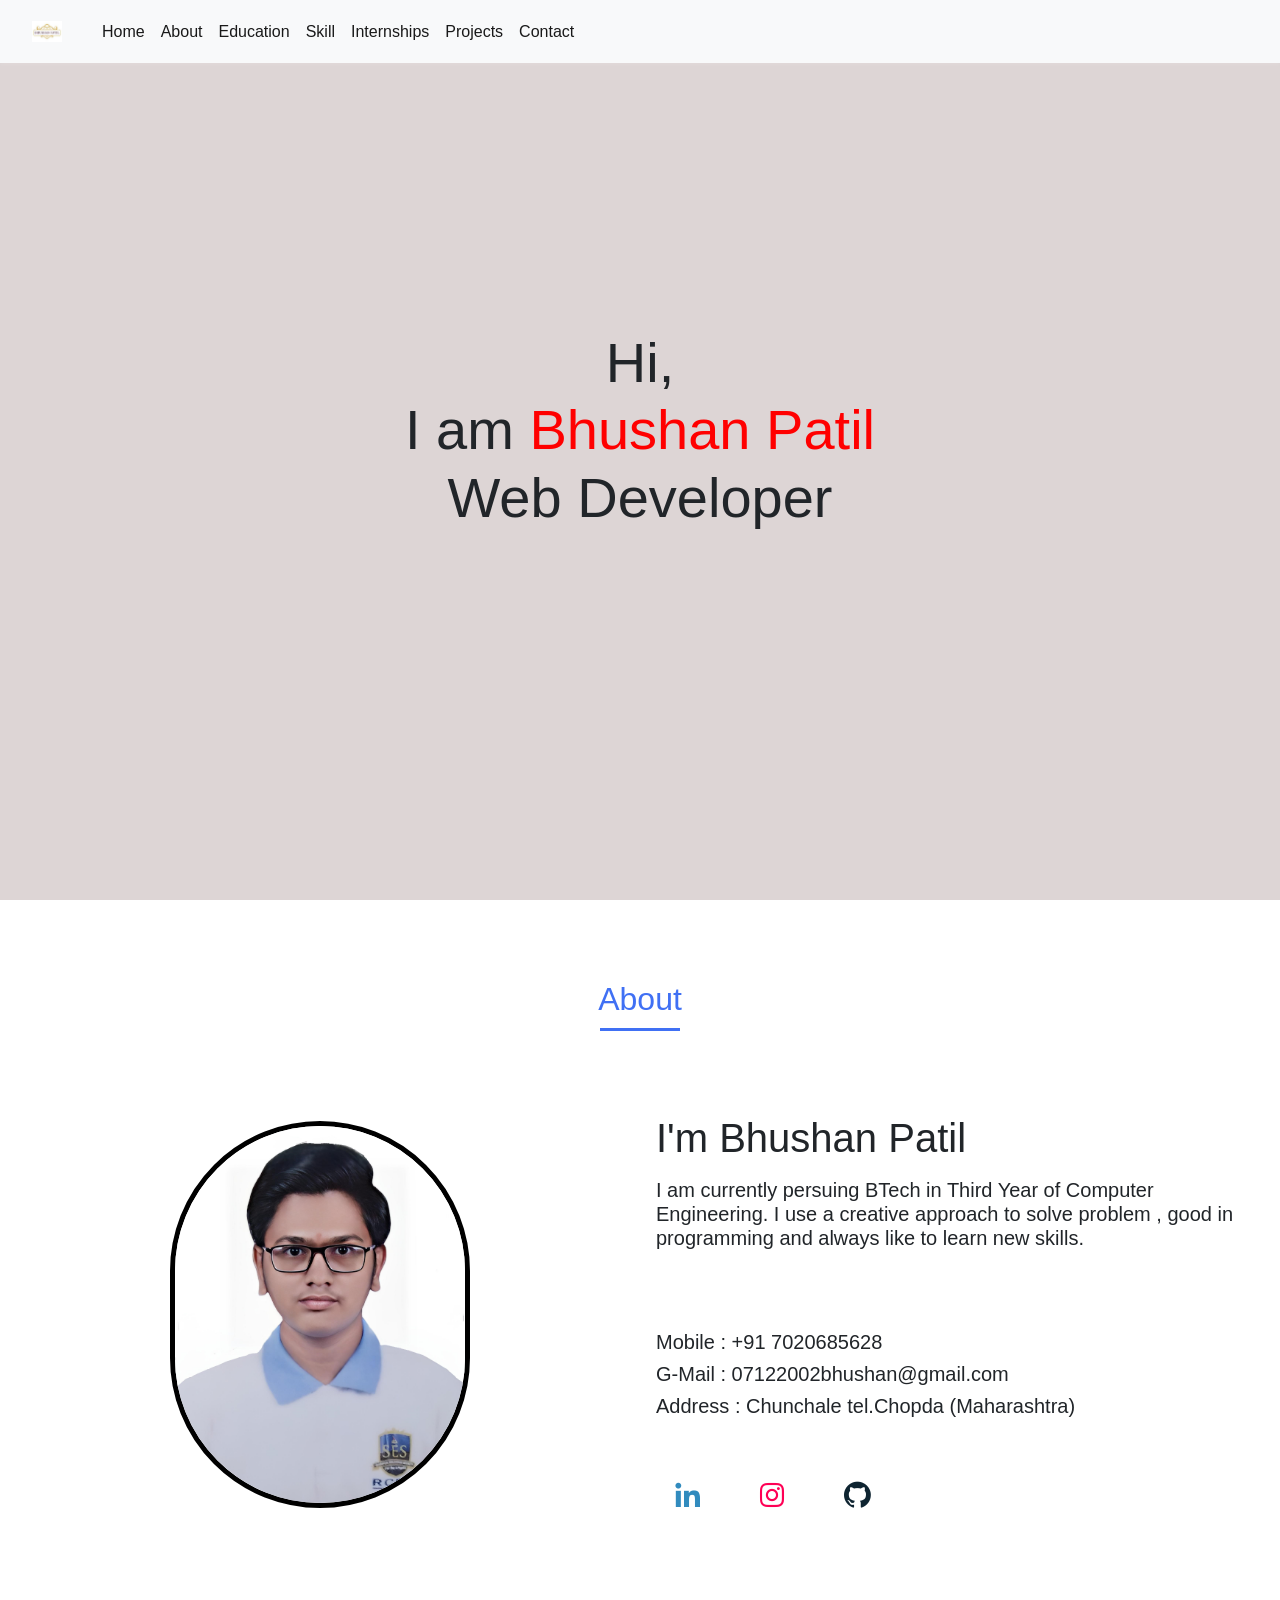
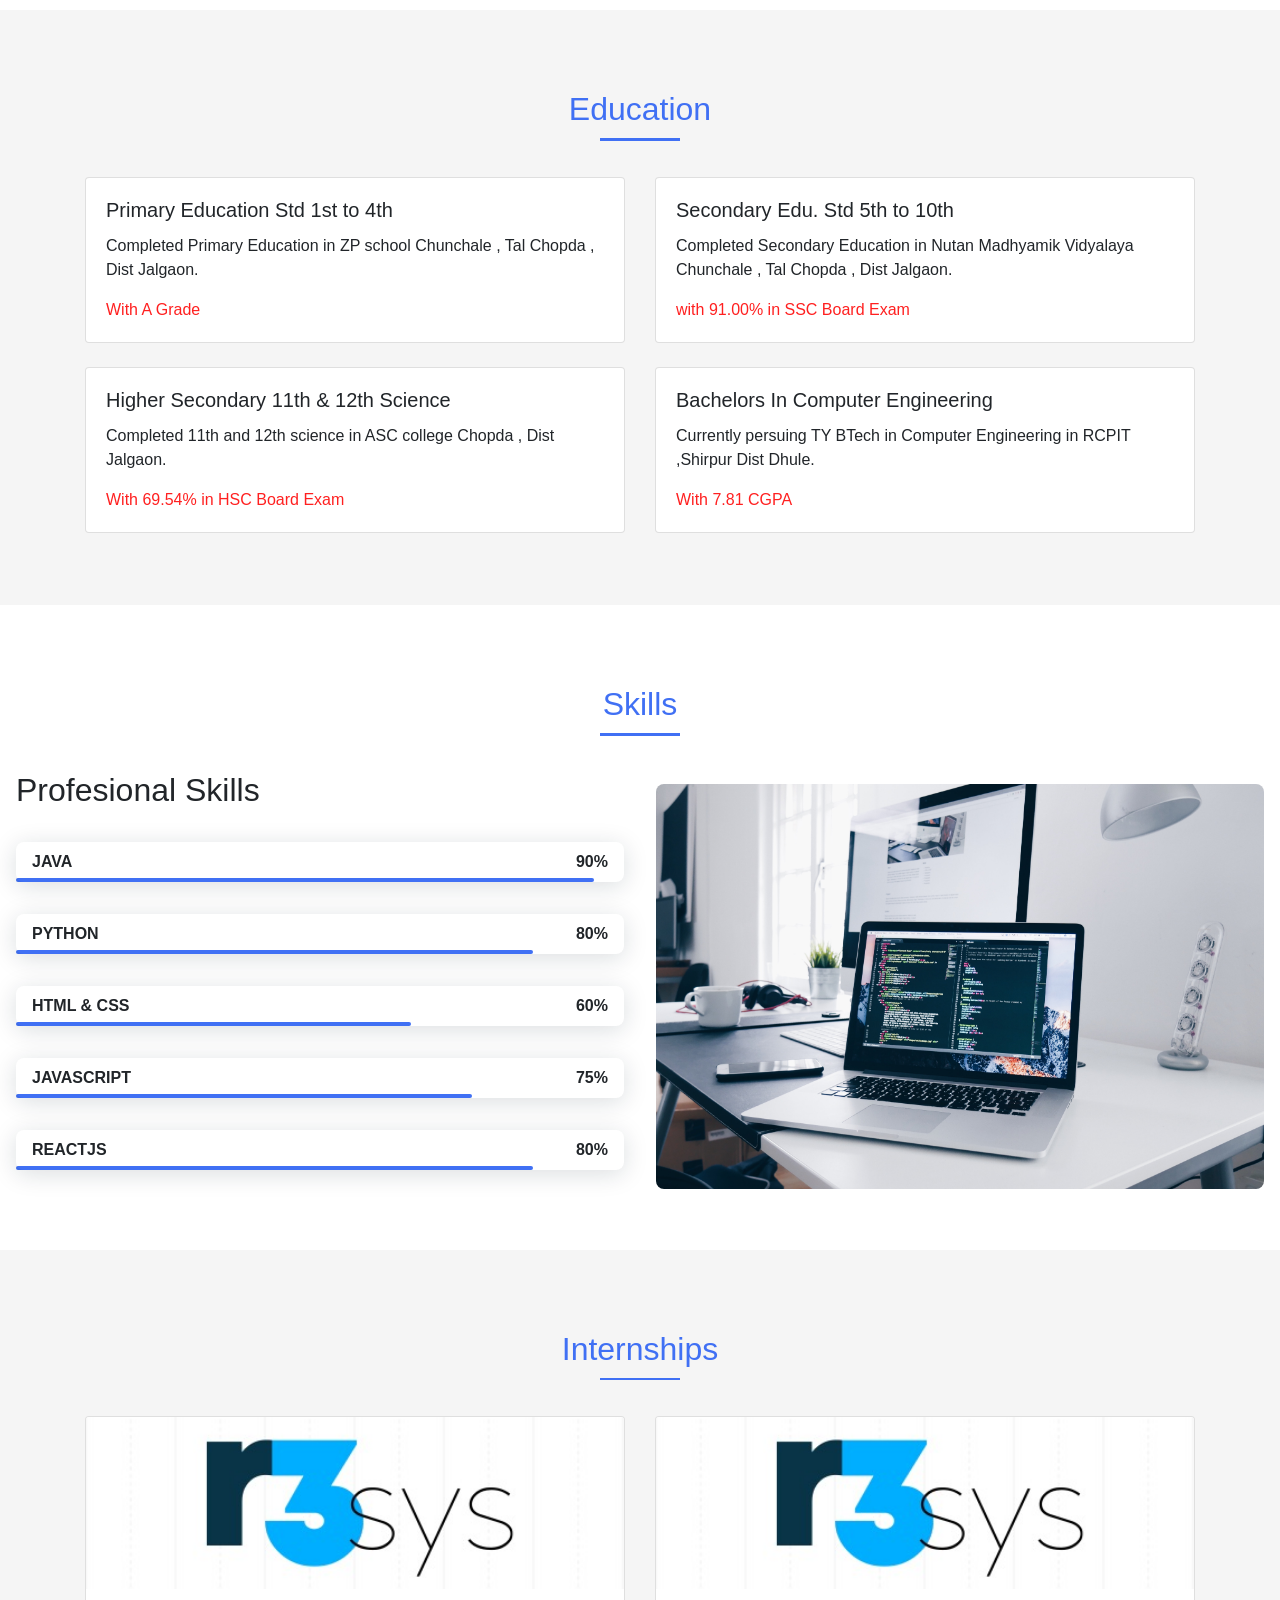
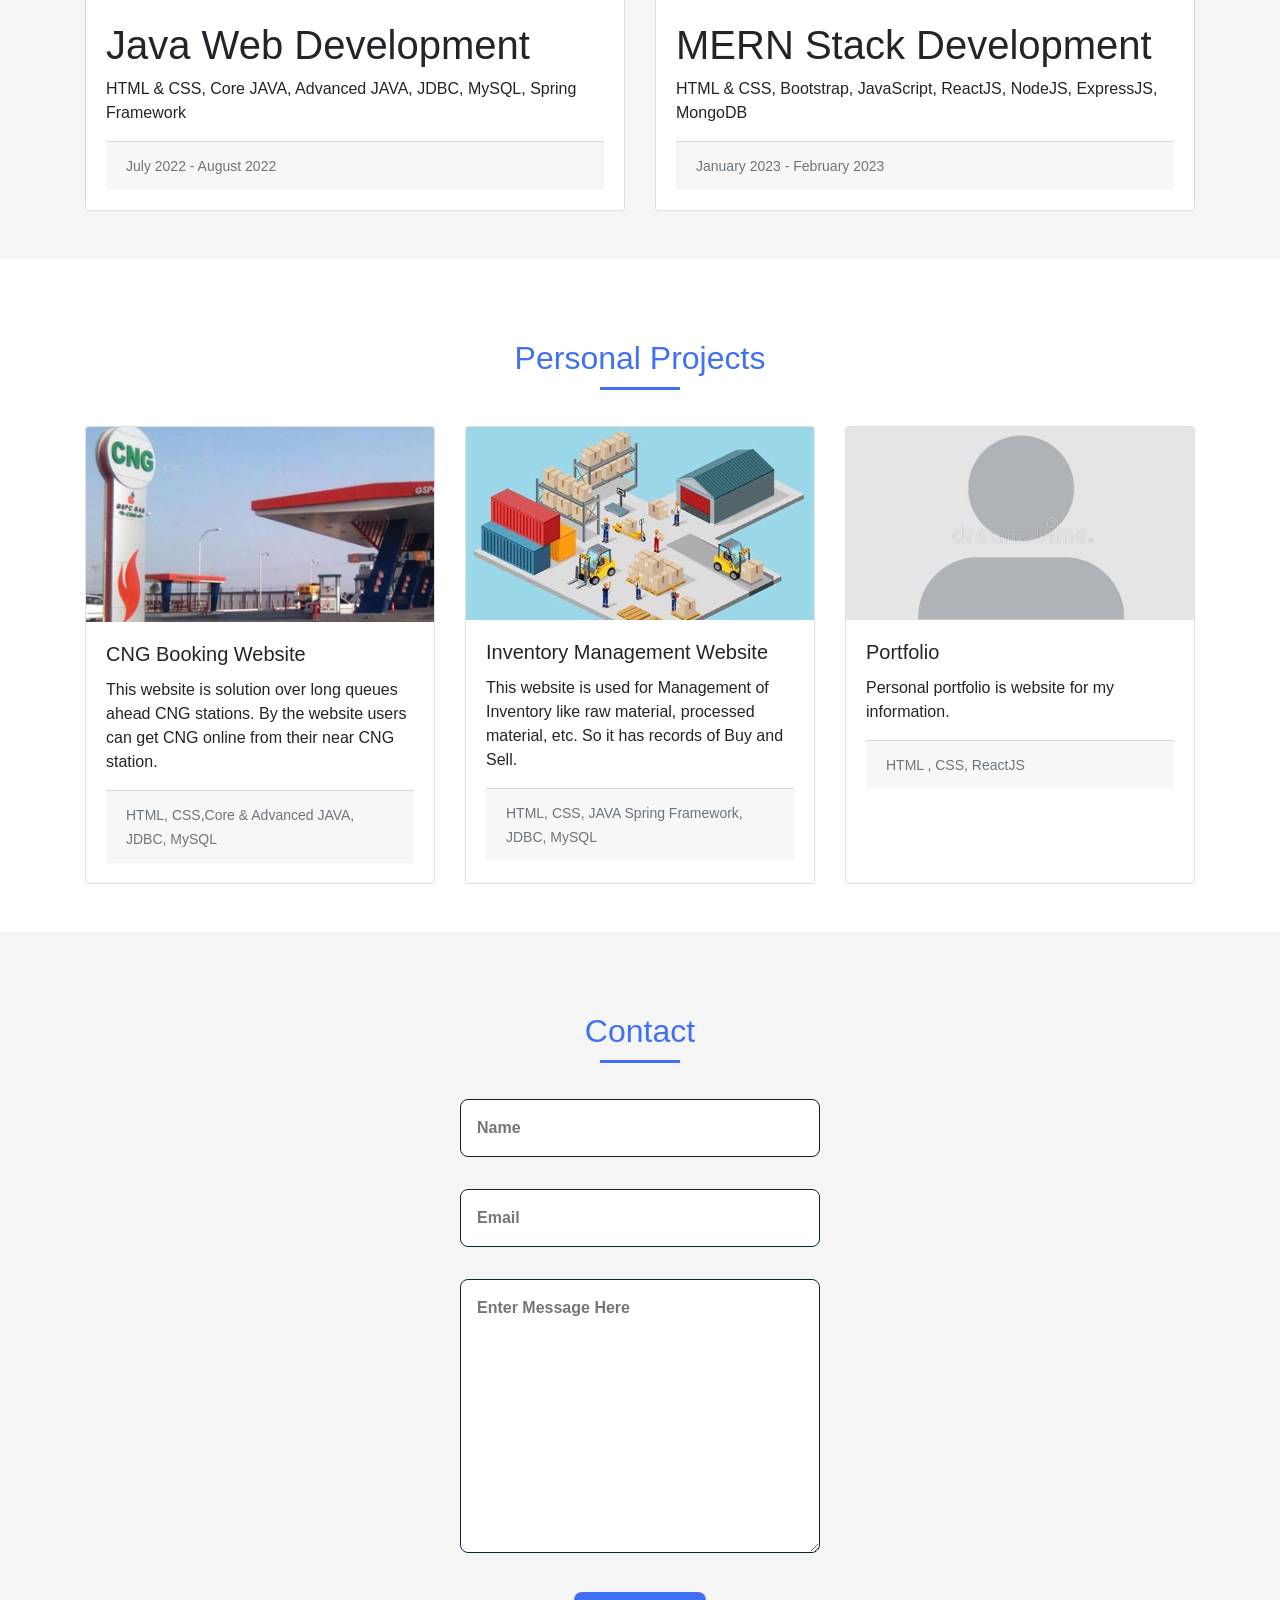
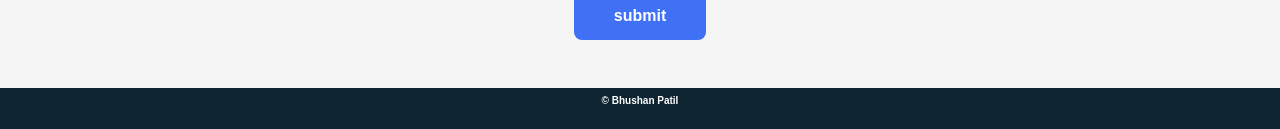
==== commit cb8ef189: "Update index.html" ====
--- a/index.html
+++ b/index.html
@@ -30,7 +30,7 @@
             <!-- Just an image -->
             <nav class="navbar navbar-light bg-light">
                 <a class="navbar-brand" href="#">
-                    <img src="img/download.jpg" width="70" height="50" alt="">
+                    <img src="img/download.jpg" width="30" height="30" alt="">
                 </a>
             </nav>
             <button class="navbar-toggler" type="button" data-toggle="collapse" data-target="#navbarSupportedContent"
